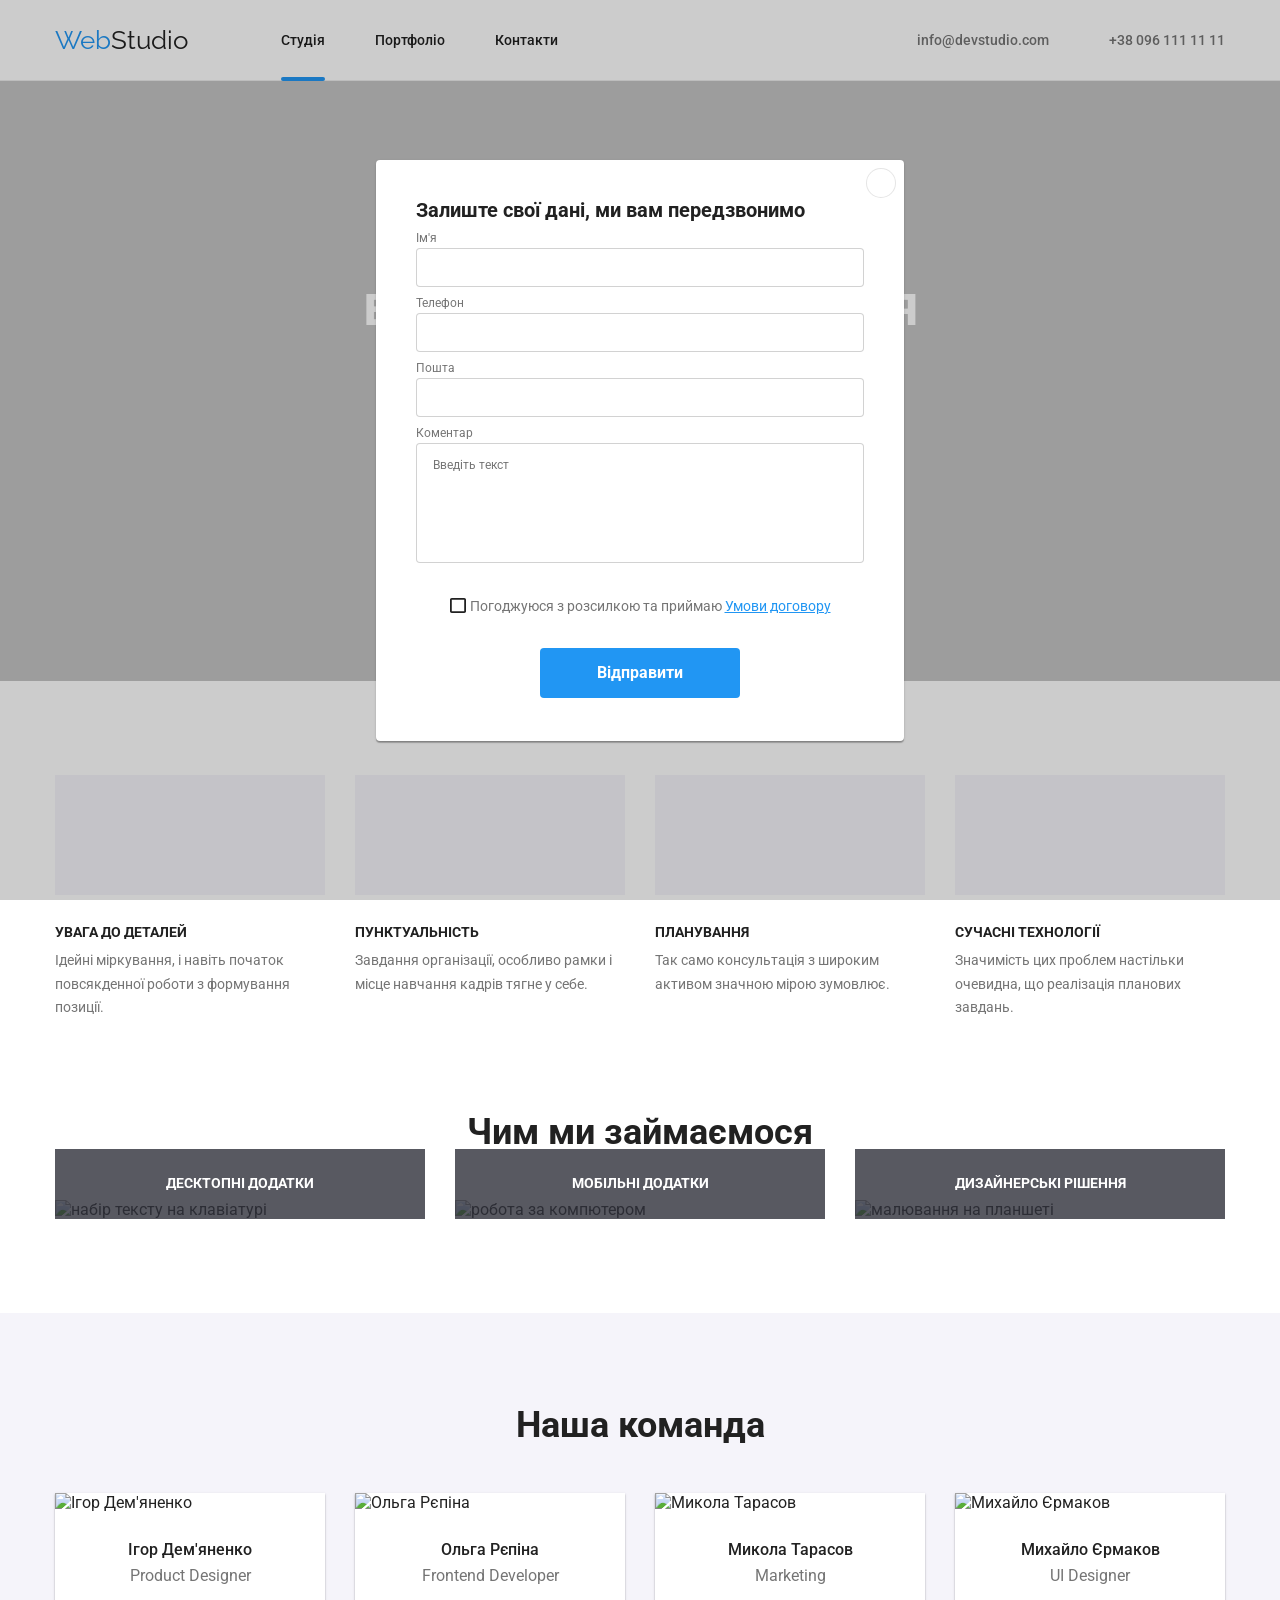
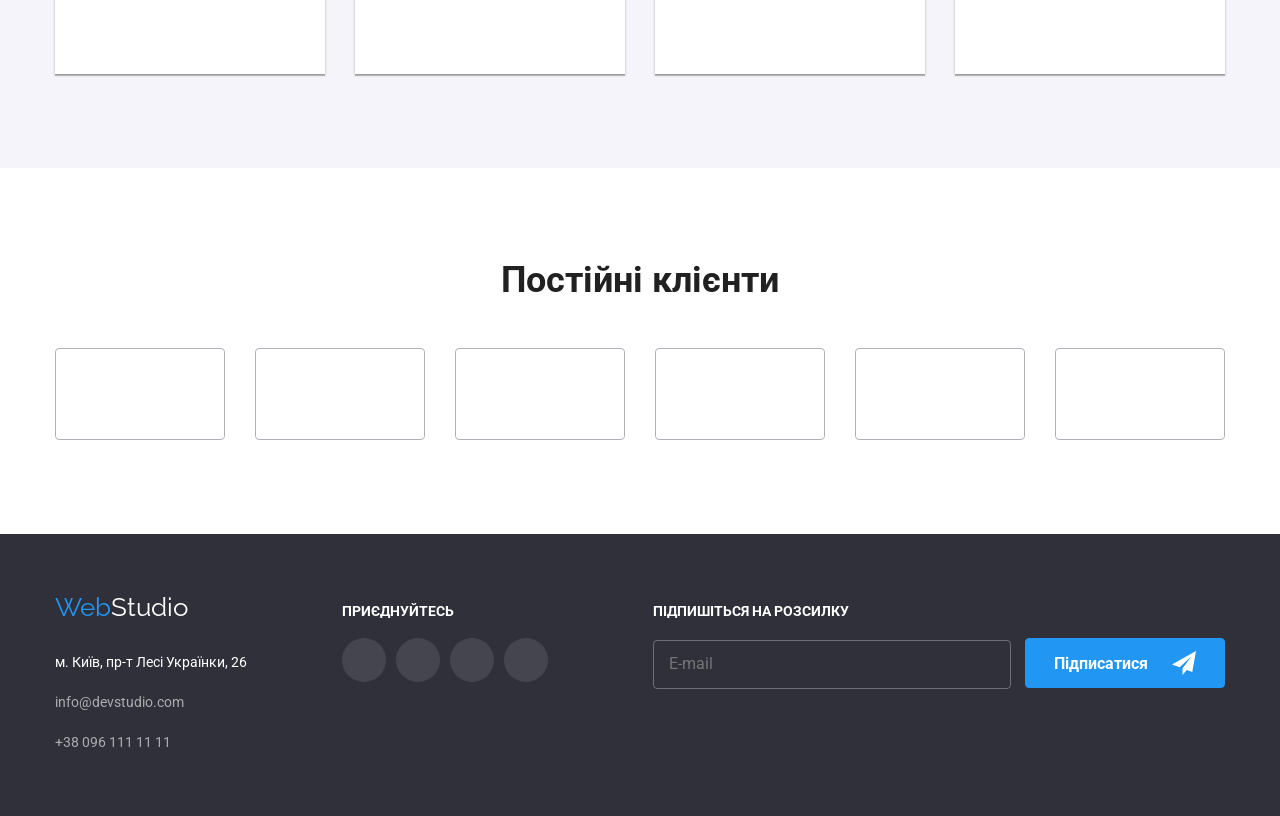
==== index.html @ 3a476ae7 "hw6 done" ====
<!doctype html>
<html lang="uk">
  <head>
    <meta charset="UTF-8" />
    <meta name="viewport" content="width=device-width, initial-scale=1.0" />
    <link rel="preconnect" href="https://fonts.googleapis.com" />
    <link rel="preconnect" href="https://fonts.gstatic.com" crossorigin />
    <link rel="preconnect" href="https://fonts.googleapis.com" />
    <link rel="preconnect" href="https://fonts.gstatic.com" crossorigin />
    <link rel="preconnect" href="https://fonts.googleapis.com" />
    <link rel="preconnect" href="https://fonts.gstatic.com" crossorigin />
    <link
      href="https://fonts.googleapis.com/css2?family=Raleway:wght@700&family=Roboto:wght@100..900&display=swap"
      rel="stylesheet"
    />
    <link rel="stylesheet" href="https://necolas.github.io/normalize.css/8.0.1/normalize.css" />
    <link rel="stylesheet" href="./css/styles.css" />
    <title>HW-5</title>
  </head>
  <body>
    <header class="header">
      <div class="container">
        <nav class="navigation">
          <a class="logo link" href="index.html"
            ><span class="logo-first-part">Web</span><span class="logo-second-part">Studio</span></a
          >
          <ul class="nav-list list">
            <li class="nav-item">
              <a class="nav-link main_paige_link" href="./index.html">Студія</a>
            </li>
            <li class="nav-item"><a class="nav-link" href="./portfolio.html">Портфоліо</a></li>
            <li class="nav-item"><a class="nav-link" href="">Контакти</a></li>
          </ul>
        </nav>

        <ul class="header-contacts list">
          <li class="header-contacts-item">
            <a
              class="header-contacts-link mail link"
              target="blanck"
              href="mailto:nfo@devstudio.com"
            >
              <svg class="header-icon">
                <use href="./images/main/sprite.xml#envelope"></use>
              </svg>
              info@devstudio.com
            </a>
          </li>
          <li class="header-contacts-item">
            <a class="header-contacts-link link" href="tel:380961111111">
              <svg class="header-icon smartphone">
                <use href="./images/main/sprite.xml#smartphone"></use>
              </svg>
              +38 096 111 11 11</a
            >
          </li>
        </ul>
      </div>
    </header>

    <main>
      <section class="section hero">
        <h1 class="hero_title">Ефективні рішення для вашого бізнесу</h1>
        <button class="hero_button" data-modal-open type="button">Замовити послугу</button>
        <div class="backdrop" data-modal>
          <div class="modal">
            <button class="modal_btn_close" data-modal-close type="button">
              <svg class="btn_close_icon">
                <use href="./images/form/btn_form_close.svg"></use>
              </svg>
            </button>
            <form class="hero_form">
              <b class="hero_form_text">Залиште свої дані, ми вам передзвонимо</b>
              <label>
                <span class="input_text"> Ім'я </span>
                <input type="text" class="form_input" />
                <svg class="input_icon">
                  <use href="./images/form/person-form.svg"></use></svg
              ></label>
              <label
                ><span class="input_text"> Телефон </span>
                <input name="user-phone" type="tel" class="form_input" />
                <svg class="input_icon">
                  <use href="./images/form/phone-form.svg"></use></svg
              ></label>
              <label
                ><span class="input_text"> Пошта </span
                ><input placeholder="" name="user-email" type="email" class="form_input" />
                <svg class="input_icon">
                  <use href="./images/form/email-form.svg"></use></svg
              ></label>
              <label>
                <span class="input_text"> Коментар </span>
                <textarea
                  placeholder="Введіть текст"
                  class="user_comment"
                  name="user-comment"
                ></textarea>
              </label>
              <label class="label_user_policy">
                <input
                  required
                  class="user_policy visually-hidden"
                  type="checkbox"
                  name="user_policy"
                />
                <span class="user_policy_check_box"></span>
                <span class="input_text policy">
                  Погоджуюся з розсилкою та приймаю
                  <a class="user_policy_link" href="#">Умови договору</a>
                </span>
              </label>
              <button disabled type="submit" class="form_submit_btn">Відправити</button>
            </form>
          </div>
        </div>
      </section>

      <section class="features">
        <div class="container">
          <h2 class="features section_title visually-hidden">Особливості</h2>
          <ul class="list features_list">
            <li class="features_list_item">
              <div class="image-box">
                <svg class="item-image">
                  <use class="image" href="./images/main/sprite.xml#feature-1"></use>
                </svg>
              </div>
              <h3 class="features_title">УВАГА ДО ДЕТАЛЕЙ</h3>
              <p class="features_text">
                Ідейні міркування, і навіть початок повсякденної роботи з формування позиції.
              </p>
            </li>
            <li class="features_list_item">
              <div class="image-box">
                <svg class="item-image">
                  <use href="./images/main/sprite.xml#feature-2"></use>
                </svg>
              </div>

              <h3 class="features_title">ПУНКТУАЛЬНІСТЬ</h3>
              <p class="features_text">
                Завдання організації, особливо рамки і місце навчання кадрів тягне у себе.
              </p>
            </li>
            <li class="features_list_item">
              <div class="image-box">
                <svg class="item-image">
                  <use href="./images/main/sprite.xml#feature-3"></use>
                </svg>
              </div>
              <h3 class="features_title">ПЛАНУВАННЯ</h3>
              <p class="features_text">
                Так само консультація з широким активом значною мірою зумовлює.
              </p>
            </li>
            <li class="features_list_item">
              <div class="image-box">
                <svg class="item-image">
                  <use class="image" href="./images/main/sprite.xml#feature-4"></use>
                </svg>
              </div>
              <h3 class="features_title">СУЧАСНІ ТЕХНОЛОГІЇ</h3>
              <p class="features_text">
                Значимість цих проблем настільки очевидна, що реалізація планових завдань.
              </p>
            </li>
          </ul>

          <h2 class="section_title">Чим ми займаємося</h2>
          <ul class="list section_list">
            <li class="our_job-item">
              <img
                src="./images/main/1.jpg"
                width="370"
                height="100%"
                alt="набір тексту на клавіатурі"
              />
              <div class="job_thumb">
                <p class="job_thumb_text">Десктопні додатки</p>
              </div>
            </li>
            <li class="our_job-item">
              <img src="./images/main/2.jpg" width="370" height="100%" alt="робота за компютером" />
              <div class="job_thumb">
                <p class="job_thumb_text">Мобільні додатки</p>
              </div>
            </li>

            <li class="our_job-item">
              <img
                src="./images/main/3.jpg"
                width="370"
                q
                height="100%"
                alt="малювання на планшеті"
              />
              <div class="job_thumb">
                <p class="job_thumb_text">Дизайнерські рішення</p>
              </div>
            </li>
          </ul>
        </div>
      </section>

      <section class="secion our_team">
        <div class="container">
          <h2 class="section_title">Наша команда</h2>
          <ul class="list our_team-list">
            <li class="our_tem_item">
              <img width="270" src="./images/main/our-team/1.jpg" alt="Ігор Дем'яненко" />
              <div class="our-team_description">
                <h3 class="our_team_title">Ігор Дем'яненко</h3>
                <p class="our_tem_text">Product Designer</p>
                <ul class="our-team-link-list">
                  <li class="team-links-item">
                    <a href="" class="team-link">
                      <div class="link-img-box">
                        <svg class="link-img">
                          <use href="./images/main/sprite.xml#instagram"></use>
                        </svg>
                      </div>
                    </a>
                  </li>
                  <li class="team-links-item">
                    <a href="" class="team-link">
                      <div class="link-img-box">
                        <svg class="link-img">
                          <use href="./images/main/sprite.xml#twitter"></use>
                        </svg>
                      </div>
                    </a>
                  </li>
                  <li class="team-links-item">
                    <a href="" class="team-link">
                      <div class="link-img-box">
                        <svg class="link-img">
                          <use href="./images/main/sprite.xml#facebook"></use>
                        </svg>
                      </div>
                    </a>
                  </li>
                  <li class="team-links-item">
                    <a href="" class="team-link">
                      <div class="link-img-box">
                        <svg class="link-img">
                          <use href="./images/main/sprite.xml#linkedin"></use>
                        </svg>
                      </div>
                    </a>
                  </li>
                </ul>
              </div>
            </li>
            <li class="our_tem_item">
              <img width="270" src="./images/main/our-team/2.jpg" alt="Ольга Рєпіна" />
              <div class="our-team_description">
                <h3 class="our_team_title">Ольга Рєпіна</h3>
                <p class="our_tem_text">Frontend Developer</p>
                <ul class="our-team-link-list">
                  <li class="team-links-item">
                    <a href="" class="team-link">
                      <div class="link-img-box">
                        <svg class="link-img">
                          <use href="./images/main/sprite.xml#instagram"></use>
                        </svg>
                      </div>
                    </a>
                  </li>
                  <li class="team-links-item">
                    <a href="" class="team-link">
                      <div class="link-img-box">
                        <svg class="link-img">
                          <use href="./images/main/sprite.xml#twitter"></use>
                        </svg>
                      </div>
                    </a>
                  </li>
                  <li class="team-links-item">
                    <a href="" class="team-link">
                      <div class="link-img-box">
                        <svg class="link-img">
                          <use href="./images/main/sprite.xml#facebook"></use>
                        </svg>
                      </div>
                    </a>
                  </li>
                  <li class="team-links-item">
                    <a href="" class="team-link">
                      <div class="link-img-box">
                        <svg class="link-img">
                          <use href="./images/main/sprite.xml#linkedin"></use>
                        </svg>
                      </div>
                    </a>
                  </li>
                </ul>
              </div>
            </li>
            <li class="our_tem_item">
              <img width="270" src="./images/main/our-team/3.jpg" alt="Микола Тарасов" />
              <div class="our-team_description">
                <h3 class="our_team_title">Микола Тарасов</h3>
                <p class="our_tem_text">Marketing</p>
                <ul class="our-team-link-list">
                  <li class="team-links-item">
                    <a href="" class="team-link">
                      <div class="link-img-box">
                        <svg class="link-img">
                          <use href="./images/main/sprite.xml#instagram"></use>
                        </svg>
                      </div>
                    </a>
                  </li>
                  <li class="team-links-item">
                    <a href="" class="team-link">
                      <div class="link-img-box">
                        <svg class="link-img">
                          <use href="./images/main/sprite.xml#twitter"></use>
                        </svg>
                      </div>
                    </a>
                  </li>
                  <li class="team-links-item">
                    <a href="" class="team-link">
                      <div class="link-img-box">
                        <svg class="link-img">
                          <use href="./images/main/sprite.xml#facebook"></use>
                        </svg>
                      </div>
                    </a>
                  </li>
                  <li class="team-links-item">
                    <a href="" class="team-link">
                      <div class="link-img-box">
                        <svg class="link-img">
                          <use href="./images/main/sprite.xml#linkedin"></use>
                        </svg>
                      </div>
                    </a>
                  </li>
                </ul>
              </div>
            </li>
            <li class="our_tem_item">
              <img width="270" src="./images/main/our-team/4.jpg" alt="Михайло Єрмаков" />
              <div class="our-team_description">
                <h3 class="our_team_title">Михайло Єрмаков</h3>
                <p class="our_tem_text">UI Designer</p>
                <ul class="our-team-link-list">
                  <li class="team-links-item">
                    <a href="" class="team-link">
                      <div class="link-img-box">
                        <svg class="link-img">
                          <use href="./images/main/sprite.xml#instagram"></use>
                        </svg>
                      </div>
                    </a>
                  </li>
                  <li class="team-links-item">
                    <a href="" class="team-link">
                      <div class="link-img-box">
                        <svg class="link-img">
                          <use href="./images/main/sprite.xml#twitter"></use>
                        </svg>
                      </div>
                    </a>
                  </li>
                  <li class="team-links-item">
                    <a href="" class="team-link">
                      <div class="link-img-box">
                        <svg class="link-img">
                          <use href="./images/main/sprite.xml#facebook"></use>
                        </svg>
                      </div>
                    </a>
                  </li>
                  <li class="team-links-item">
                    <a href="" class="team-link">
                      <div class="link-img-box">
                        <svg class="link-img">
                          <use href="./images/main/sprite.xml#linkedin"></use>
                        </svg>
                      </div>
                    </a>
                  </li>
                </ul>
              </div>
            </li>
          </ul>
        </div>
      </section>

      <section class="our_clients">
        <div class="container">
          <h2 class="section_title">Постійні клієнти</h2>
          <ul class="client_list">
            <li class="client_list_item">
              <a class="client_list_link" href="">
                <svg class="client_img">
                  <use href="./images/main/sprite.xml#client-1"></use>
                </svg>
              </a>
            </li>
            <li class="client_list_item">
              <a class="client_list_link" href="">
                <svg class="client_img">
                  <use href="./images/main/sprite.xml#client-2"></use>
                </svg>
              </a>
            </li>
            <li class="client_list_item">
              <a class="client_list_link" href="">
                <svg class="client_img">
                  <use href="./images/main/sprite.xml#client-3"></use>
                </svg>
              </a>
            </li>
            <li class="client_list_item">
              <a class="client_list_link" href="">
                <svg class="client_img">
                  <use href="./images/main/sprite.xml#client-4"></use>
                </svg>
              </a>
            </li>
            <li class="client_list_item">
              <a class="client_list_link" href="">
                <svg class="client_img">
                  <use href="./images/main/sprite.xml#client-5"></use>
                </svg>
              </a>
            </li>
            <li class="client_list_item">
              <a class="client_list_link" href="">
                <svg class="client_img">
                  <use href="./images/main/sprite.xml#client-6"></use>
                </svg>
              </a>
            </li>
          </ul>
        </div>
      </section>
    </main>

    <footer class="section footer">
      <div class="container">
        <div class="footer_first_part">
          <a class="logo link" href="index.html"
            ><span class="logo-first-part">Web</span
            ><span class="logo-second-part logo_footer_second">Studio</span></a
          >
          <address class="address">
            <ul class="list footer_list">
              <li class="footer_list_item location">
                <a class="link footer_list_link location" href=""
                  >м. Київ, пр-т Лесі Українки, 26</a
                >
              </li>
              <li class="footer_list_item">
                <a class="link footer_list_link" target="blanck" href="mailto:info@devstudio.com"
                  >info@devstudio.com</a
                >
              </li>
              <li class="footer_list_item">
                <a class="link footer_list_link" href="tel:+380961111111">+38 096 111 11 11</a>
              </li>
            </ul>
          </address>
        </div>

        <div class="footer_second_part">
          <p class="footer_text">приєднуйтесь</p>
          <ul class="social_links_list">
            <li class="social_list_item">
              <a href="" class="social_link">
                <svg class="social_link_img">
                  <use href="./images/main/sprite.xml#instagram"></use>
                </svg>
              </a>
            </li>
            <li class="social_list_item">
              <a href="" class="social_link">
                <svg class="social_link_img">
                  <use href="./images/main/sprite.xml#twitter"></use>
                </svg>
              </a>
            </li>
            <li class="social_list_item">
              <a href="" class="social_link">
                <svg class="social_link_img">
                  <use href="./images/main/sprite.xml#facebook"></use>
                </svg>
              </a>
            </li>
            <li class="social_list_item">
              <a href="" class="social_link">
                <svg class="social_link_img">
                  <use href="./images/main/sprite.xml#linkedin"></use>
                </svg>
              </a>
            </li>
          </ul>
        </div>

        <form class="footer_form">
          <b class="form_text">Підпишіться на розсилку</b>
          <span>
            <label class="email_label">
              <input placeholder="E-mail" class="email_input" type="email" name="email" />
            </label>
            <button type="submit" class="submit_btn">Підписатися</button>
          </span>
        </form>
      </div>
    </footer>
    <script src="./js/modal.js"></script>
  </body>
</html>
---- css/styles.css ----
/* basic styles */
*,
*::before,
*::after {
  box-sizing: border-box;
}
.is-hidden{
  opacity: 0;
  pointer-events: none;

}

.visually-hidden {
  position: absolute;
  width: 1px;
  height: 1px;
  margin: -1px;
  border: 0;
  padding: 0;
  white-space: nowrap;
  clip-path: inset(100%);
  clip: rect(0 0 0 0);
  overflow: hidden;
}

ul,
ul,
li {
  padding: 0;
}

ul {
  list-style: none;
}

body,
h1,
h2,
h3,
h4,
h5,
h6,
p,
ol,
ul,
li {
  margin: 0;
}

body {
  min-height: 100vh;
  scroll-behavior: smooth;
}

img {
  max-width: 100%;
  display: block;
}
:root{
  --accent-color: #2196F3;
  --prime-color: #212121;
  --secondary-color:#757575;
  --cubic: cubic-bezier(0.4, 0, 0.2, 1)
}
body{
  font-family: Roboto, sans-serif;
  color: var(--prime-color);
}
.list{
  list-style: none;
}
.link{
  text-decoration: none;
}
.container {
  width: 1200px;
  margin: 0 auto;
  padding: 0 15px;
}
section{
  padding: 94px 0;
}
/* =========== header ============= */
.header{
  max-width: 1600px;
  margin-right: auto;
  margin-left: auto;
  border-bottom: 1px solid #ECECEC;
}
.header .container{ 
 display: flex;
}

.section_title{
  font-weight: 700  ;
  font-size: 36px;
  line-height: 1;
}

.navigation{
  display: flex;
  align-items: center;
  margin-right: auto;
}


.logo{
  font-family: Raleway, sans-serif;
  font-size: 26px;
  line-height: 1;
  .logo-first-part{
    color: var(--accent-color);
  }
  .logo-second-part{
    color:var(--prime-color)
  }
  .logo_footer_second{
    color: #fff;
  }
}

.nav-list{
  display: flex;
  margin-left: 93px;
  margin-right: auto;
  font-family: Roboto, sans-serif;
  font-size: 14px;
  font-weight: 500;
  line-height: 1;
}

.nav-item{
  position: relative;
}

.nav-link{
  display: block;
  text-decoration: none;
  padding-top: 32px;
  padding-bottom: 32px;
  color: var(--prime-color);
  transition: color 250ms linear;
}

.nav-link:hover ,
.nav-link:focus {
  color:var(--accent-color);
  
}

.main_paige_link::after{
  content: "";
  display: block;
  width: 100%;
  position: absolute;
  bottom: -2px;
  height: 4px;
  border-radius: 2px;
  background-color: var(--accent-color)
}

.portfolio_page_link::after{
    content: "";
      display: block;
      width: 100%;
      position: absolute;
      bottom: -2px;
      height: 4px;
      border-radius: 2px;
      background-color: var(--accent-color)
}

.nav-item:not(:last-child){
  margin-right: 50px;
}

.header-contacts-link {
  display: flex;
  align-items: center;
}

.header-icon{
  display: block;
  margin-right: 10px;
  width: 16px;
  height: 12px;
  transition: fill 250ms var(--cubic);
}
.smartphone{
  width: 10px;
  height: 16px;
}

.header-contacts{
  display: flex;
  align-items: center;
}
.header-contacts-item:not(:last-child){
  margin-right: 40px
}
.header-contacts-link{
  font-weight: 500;
  font-size: 14px;
  line-height: 1;
  padding: 32px 0;
  color: var(--secondary-color);
  transition: color 250ms var(--cubic);
  
}
.header-contacts-link:hover,
.header-contacts-link:focus {
  color: var(--accent-color);
}

.header-contacts-link:hover .header-icon,
.header-contacts-link:focus .header-icon{
  fill: var(--accent-color);
}


/*============== hero styles ============== */
.hero{
  display: block;
  margin: 0 auto;
  max-width: 1600px;
  background-color: #C4C4C4;
  background-image:  linear-gradient(rgba(47, 48, 58, 0.4)),url(../images/main/hero.png);
  background-position: center;
  background-repeat: no-repeat;
  text-align: center;
  padding: 200px 330px;
}
.hero_title{
  font-weight: 900;
  font-size: 44px;
  line-height: 1.36;
  text-transform: uppercase;
  color:  #FFFFFF;
  margin-bottom: 30px;
}
.hero_button{
  cursor: pointer;
  font-weight: 700;
  font-size: 16px ;
  line-height: 1.87;
  color:  #FFFFFF;
  background-color: var(--accent-color);
  padding: 10px 24px;
  border: none;
  border-radius: 10px;
  transition: box-shadow 250ms var(--cubic), background-color 250ms var(--cubic);
}
.hero_button:hover,
 .hero_button:focus{
  background-color: #188ce8;
  box-shadow: 0px 4px 4px 0px rgba(0, 0, 0, 0.15); 
}
.backdrop{
  display: flex;
  justify-content: center;
  align-items: center;
  position: absolute;
  top: 0;
  left: 0;
  height: 100vh;
  width: 100vw;
  background-color:rgba(0, 0, 0,0.2);
  transition: opacity 250ms var(--cubic);
}
.modal{
  position: fixed;  
  width: 528px;
  height: 581px;
  border-radius: 4px;
  background-color: #fff;
  z-index: 1;
  box-shadow: 0px 2px 1px 0px rgba(0, 0, 0, 0.2), 0px 1px 1px 0px rgba(0, 0, 0, 0.14), 0px 1px 3px 0px rgba(0, 0, 0, 0.12);

}

.modal_btn_close {
  position: absolute;
  right: 8px;
  top: 8px;
  width: 30px;
  height: 30px;
  border: 1px solid rgba(0, 0, 0, 0.1);
  background-color: inherit;
  border-radius: 50%;
  cursor: pointer;
}
.modal_btn_close:hover .btn_close_icon, .modal_btn_close:focus .btn_close_icon{
  fill: var(--accent-color);
}
.btn_close_icon{
  width: 18px;
  height: 18px;
  display: flex;
  justify-content: center;
  align-items: center;
  transition: fill  250ms var(--cubic);
}

.hero_form{
  display: flex;
  flex-direction: column;
  align-items: start  ;
  padding: 40px;
}
.hero_form label{
  width: 100%;
}
input:focus-within .input_icon {
  fill: red;
 
}

.hero_form_text{
  font-family: Roboto;
  font-weight: 700;
  font-size: 20px;
  line-height: 1;
  letter-spacing: 3%;
  margin-bottom: 12px;
}
.form_input{
  width: 100%;
  padding: 11px 42px;
  border: 1px solid rgba(33, 33, 33, 0.2);
  border-radius: 4px;
  transition: border 250ms var(--cubic);
}
.form_input:focus{  
  outline: none;
  border: 1px solid var(--accent-color)
}
.form_input:focus + .input_icon{
  fill: var(--accent-color);
}

.hero_form label{
  position: relative;
  text-align: start;
  font-family: Roboto;
  font-weight: 400;
  font-size: 12px;
  line-height: 1;
  letter-spacing: 1%;
  color: rgba(117, 117, 117, 1);
  margin-bottom: 10px;
}
.input_text{
  display: block;
  font-family: Roboto;
  font-weight: 400;
  font-size: 12px;
  line-height: 1;
  letter-spacing: 1%;
  margin-bottom: 4px;
}

label.label_user_policy{
  display: flex;
  justify-content: center;
  align-items:center;
  margin-bottom: 0;
}

.input_text.policy{
  text-align: center;
  margin-bottom: 0;
  font-family: Roboto;
  font-weight: 400;
  font-size: 14px;
  line-height: 1.71;
  letter-spacing: 3%;
}
.user_comment{
  width: 100%;
  min-height: 120px;
  resize: none;
  padding: 12px 16px;
  margin-bottom: 20px;
  border: 1px solid rgba(33, 33, 33, 0.2);
  border-radius: 4px;
  transition: border 250ms var(--cubic);
}

.user_comment::placeholder{
  font-family: Roboto;
  font-weight: 400;
  font-size: 12px;
  line-height: 1%;
  letter-spacing: 1%;
  padding-top: 9px;
}
.user_comment:focus{
  outline: none;
  border:1px  solid var(--accent-color);
}
.user_policy{
  position:fixed;
  top:0;
  left: -100px;
  font-family: Roboto;
  font-weight: 400;
  font-size: 14px;
  line-height: 1.71;
  letter-spacing: 3%;
}

.user_policy_link{
  color: var(--accent-color);
}
.user_policy_check_box{
  width: 16px;
  height: 16px;
  margin-right: 4px;
  border: none;
  background-size: contain;
  background-repeat: no-repeat;
  background-image: url(../images/form/checkbox-form-inactive.svg);
  transition: background-image 250ms linear ;
}

.user_policy:checked + .user_policy_check_box{
  background-image: url(../images/form/checkbox-form-active.svg);
}



.form_submit_btn{
  width: 200px;
  height: 50px;
  margin: 30px auto 0;
  background-color: var(--accent-color);
  border: none;
  border-radius: 4px;
  font-family: Roboto;
  font-weight: 700;
  font-size: 16px;
  line-height: 1.87;
  letter-spacing: 6%;
  cursor: pointer;
  color:rgb(255, 255, 255) 
}

.input_icon{
  position: absolute;
  left: 12px;
  bottom: 0;
  transform: translatey(-50%);
  display: block;
  width: 18px;
  height: 18px;
  fill:rgb(33, 33, 33);

}


/* ============= section features ============= */
.features_list{
  display: flex;
  padding-bottom: 94px;
}
.image-box{
  display: flex;
  align-items: center;
  justify-content: center;
  width: 270px;
  height: 120px;
  background-color: #F5F4FA;
  background-position: center;
  background-repeat: no-repeat;
  margin-bottom: 30px;
}
.item-image{
  width: 70px;
  height: 70px;
}



.features_list_item:not(:last-child){
  margin-right: 30px;
}

.features_title{
  font-weight: 700;
  font-size: 14px;
  line-height: 1;
  text-transform: uppercase;
  margin-bottom: 10px;
}
.features_text{
  font-size: 14px;
  line-height: 1.71;
  color: var(--secondary-color);
}
.section_title{
  margin-bottom: 50px;
  text-align:center;
}

.our_job {
  padding-bottom: 94px;
}
.section_list {
  display: flex;
}
.our_job-item{
  position: relative;
}
.our_job-item:not(:last-child){
margin-right: 30px;
}
.job_thumb{
position: absolute;
width: 100%;
bottom: 0;
height: 70px;
padding: 27px 10px;
background-color: rgba(47, 48, 58, 0.8);
}
.job_thumb_text{
  text-align: center;
  font-family: Roboto;
  font-weight: 700;
  font-size: 14px;
  line-height: 100%;
  letter-spacing: 3%;
  text-transform: uppercase;
  color: rgb(255, 255, 255);
}
/* ================== our team ================== */
.our_team{
  background-color: #F5F4FA;
  padding-top:94px;
  padding-bottom: 94px;
}
.our_team-list{
  display: flex;
}
.our_tem_item{
  width: 270px;
  background-color: #fff;
  box-shadow: 0px 2px 1px 0px rgba(0, 0, 0, 0.2),
     0px 1px 1px 0px rgba(0, 0, 0, 0.14),
     0px 1px 3px 0px rgba(0, 0, 0, 0.12);
}

.our_tem_item:not(:last-child){
  margin-right: 30px;
}
.our-team_description{
  padding: 30px 0;
  text-align: center;
}
.our_team_title{
  margin-bottom: 10px;
  font-weight: 500;
  font-size: 16px;  
  line-height: 1;
}
.our_tem_text{
  font-size: 16px;
  line-height: 1;
  color: var(--secondary-color);
  margin-bottom: 16px;
}
.our-team-link-list{
  display: flex;
  justify-content: space-between;
  padding-left: 32px;
  padding-right: 32px;
  
}
.link-img-box{
  display: flex;
  justify-content: center;
  align-items: center;
  width: 44px;
  height: 44px;
}

.team-link:hover .link-img,
.team-link:focus .link-img
{
  fill: var(--accent-color);
}

.link-img{
  width: 20px;
  height: 20px;
  fill: #AFB1B8;
  transition: fill 250ms var(--cubic);
}
/* ======================= our-clients ================== */
.client_list{
  display: flex;
  justify-content: space-between;
  
}
.client_list_link{
  display: flex;
  align-items: center;
  justify-content: center;
  width: 170px;
  height: 92px;
  border: 1px solid#AFB1B8;
  border-radius:4px;
  transition: border  250ms var(--cubic);
} 
.client_list_link:hover ,
.client_list_link:focus{
  border: 1px solid var(--accent-color);
}
.client_list_link:hover .client_img,
.client_list_link:focus .client_img{
  fill: var(--accent-color);
}


.client_img{
  width: 106px;
  height: 60px;
  fill:#AFB1B8;
  transition: fill  250ms var(--cubic);
}

/* ======================= footer ======================= */
.footer {
  background-color:#2F303A;
  padding-top: 60px;
  padding-bottom: 60px;
}

.footer .container{
  display: flex;
  justify-content:space-between;
  align-items: baseline;
}

.footer_first_part{
  /* margin-right: 70px; */
}
.footer_second_part{
  /* margin-right: 93px; */
}

.footer_list_link{
  font-style: normal;
  text-transform: none;
  font-size: 14px;
  line-height: 2;
  color:hsl(0, 0%, 100%,0.6);
  transition: color 250ms var(--cubic);
}
.footer_list_item:not(:last-child){
  margin-bottom: 12px;
}
.footer_list_link:hover, 
.footer_list_link:focus{
  color:var(--accent-color)
}

.footer .logo{
  display: block;
  margin-bottom: 28px;
}
.location {
  color: #fff;
}
.footer_text{
  margin-bottom: 20px;
  align-content:  baseline;
  font-family: Roboto;
    font-weight: 700;
    font-size: 14px;
    line-height: 100%;
    letter-spacing: 3%;
    text-transform: uppercase;
    color: #FFFFFF;
}
.social_link{
  display: flex;
  justify-content: center;
  align-items: center;
  background-color: rgba(255, 255, 255, 0.1);
  border-radius: 50px;
  width: 44px;
  height: 44px;
  transition: background-color 250ms var(--cubic );
}
.social_link:hover, 
.social_link:focus{
  background-color: var(--accent-color);;
}
.social_list_item{
  margin-right: 10px;
}
.social_links_list{
  display: flex;
}

.social_link_img{
  fill:  #FFFFFF;;
  width: 20px;
  height: 20px;
}
.footer_form {
display: flex;
flex-direction: column;
  min-width: 570px;
}

.form_text {
  display: inline-block;
  /* width: 100%; */
  font-family: Roboto;
  font-weight: 700;
  font-size: 14px;
  line-height: 1;
  letter-spacing: 3%;
  text-transform: uppercase;
  margin-bottom: 20px;
  color: rgb(255, 255, 255);
}
.email_label{
  display: inline-block;
  background-color: inherit;
  margin-right: 10px;
}
.email_input{
  display: inline-block;
  width: 358px;
  background-color: inherit;
  border:  1px solid rgba(255, 255, 255, 0.3);
  border-radius: 4px;
  padding: 16px 15px;
  color: #ECECEC;

}
.email_input::placeholder{
  font-family: Roboto;
    font-weight: 400;
    font-size: 16px;
    line-height: 1.25;
    letter-spacing: 3%;
    vertical-align: middle;

}
.submit_btn {
  /* display: inline-block; */
  position: relative;
  width: 200px;
  height: 50px;
  cursor: pointer;
  padding: 10px 28px;
  text-align: left;
  font-family: Roboto;
  font-weight: 700;
  font-size: 16px;
  line-height: 1.87;
  letter-spacing: 6%;
  border:1px solid var(--accent-color);
  border-radius: 4px;
  background-color: var(--accent-color);
  color: rgb(255, 255, 255);
}
.submit_btn::after{
  position: absolute;
  top:50%;
  transform: translateY(-50%);
  right: 28px;
  content: "";
  display: block;
  width: 24px;
  height: 24px;
  background-image: url(../images/form/icon_send.svg);
}

/* ======================================portfolio====================================== */
.portfolio_buttons_list{
  display: flex;
  justify-content:  center;
  margin-bottom: 50px;
}
.card_img{
  display: block;
}
.portfolio_buttons_item:not(:last-child){
  margin-right: 8px;
}
.portfolio_buttons_item button{
  color: inherit;
  font-family: Roboto;
  font-weight: 500;
  font-size: 16px;
  line-height: 1.62;
  padding: 6px 22px;
  border-radius: 4px;
  border: inherit;
  cursor: pointer;
  background-color:#F5F4FA;
  transition: color 250ms var(--cubic), background-color 250ms var(--cubic);
}
.portfolio_buttons_item button:hover,
.portfolio_buttons_item button:focus{
  color:#fff;
  background-color: var(--accent-color);
}
.cards_list{
  display: flex;
  flex-wrap: wrap;
  margin: -15px;
}
.cards_list_link{
  display: block;
  transition: box-shadow 250ms var(--cubic);

}
.cards_list_link:hover, 
.cards_list_link:focus{
    box-shadow: 1px 4px 6px 0px rgba(0, 0, 0, 0.16),
    0px 4px 4px 0px rgba(0, 0, 0, 0.06),
    0px 1px 1px 0px rgba(0, 0, 0, 0.12);

}
.cards_list_link:hover .overlay_text, 
.cards_list_link:focus .overlay_text{
  transform: translateY(-100%);
}
.portfolio_list_item{
  /* width: 370px; */
}
.portfolio_list_item{
  margin: 15px;
}


.portfolio_list{
  background-color: #fff;
}
.item_description{
padding: 24px 20px;
border-right: 1px solid #EEEEEE;
border-bottom: 1px solid #EEEEEE;
border-left: 1px solid #EEEEEE;
}

.list_title{
  font-weight: 700;
  font-size: 18px;
  line-height: 2;
  color:var(--prime-color)
}
.list_text{
  font-size: 16px;
  line-height: 1.87;
  color: var(--secondary-color);
}
.overlay {
  position: relative;
  overflow: hidden;
}

.overlay_text {
  font-family: Roboto;
  font-weight: 400;
  font-size: 18px;
  line-height: 1.55;
  letter-spacing: 3%;
  position: absolute;
  bottom:-100%;
  height: 100%;
  padding: 63px 24px;
  background-color: rgba(33, 150, 243, 0.9);
  color: #fff;
  transition: transform 250ms var(--cubic);
}
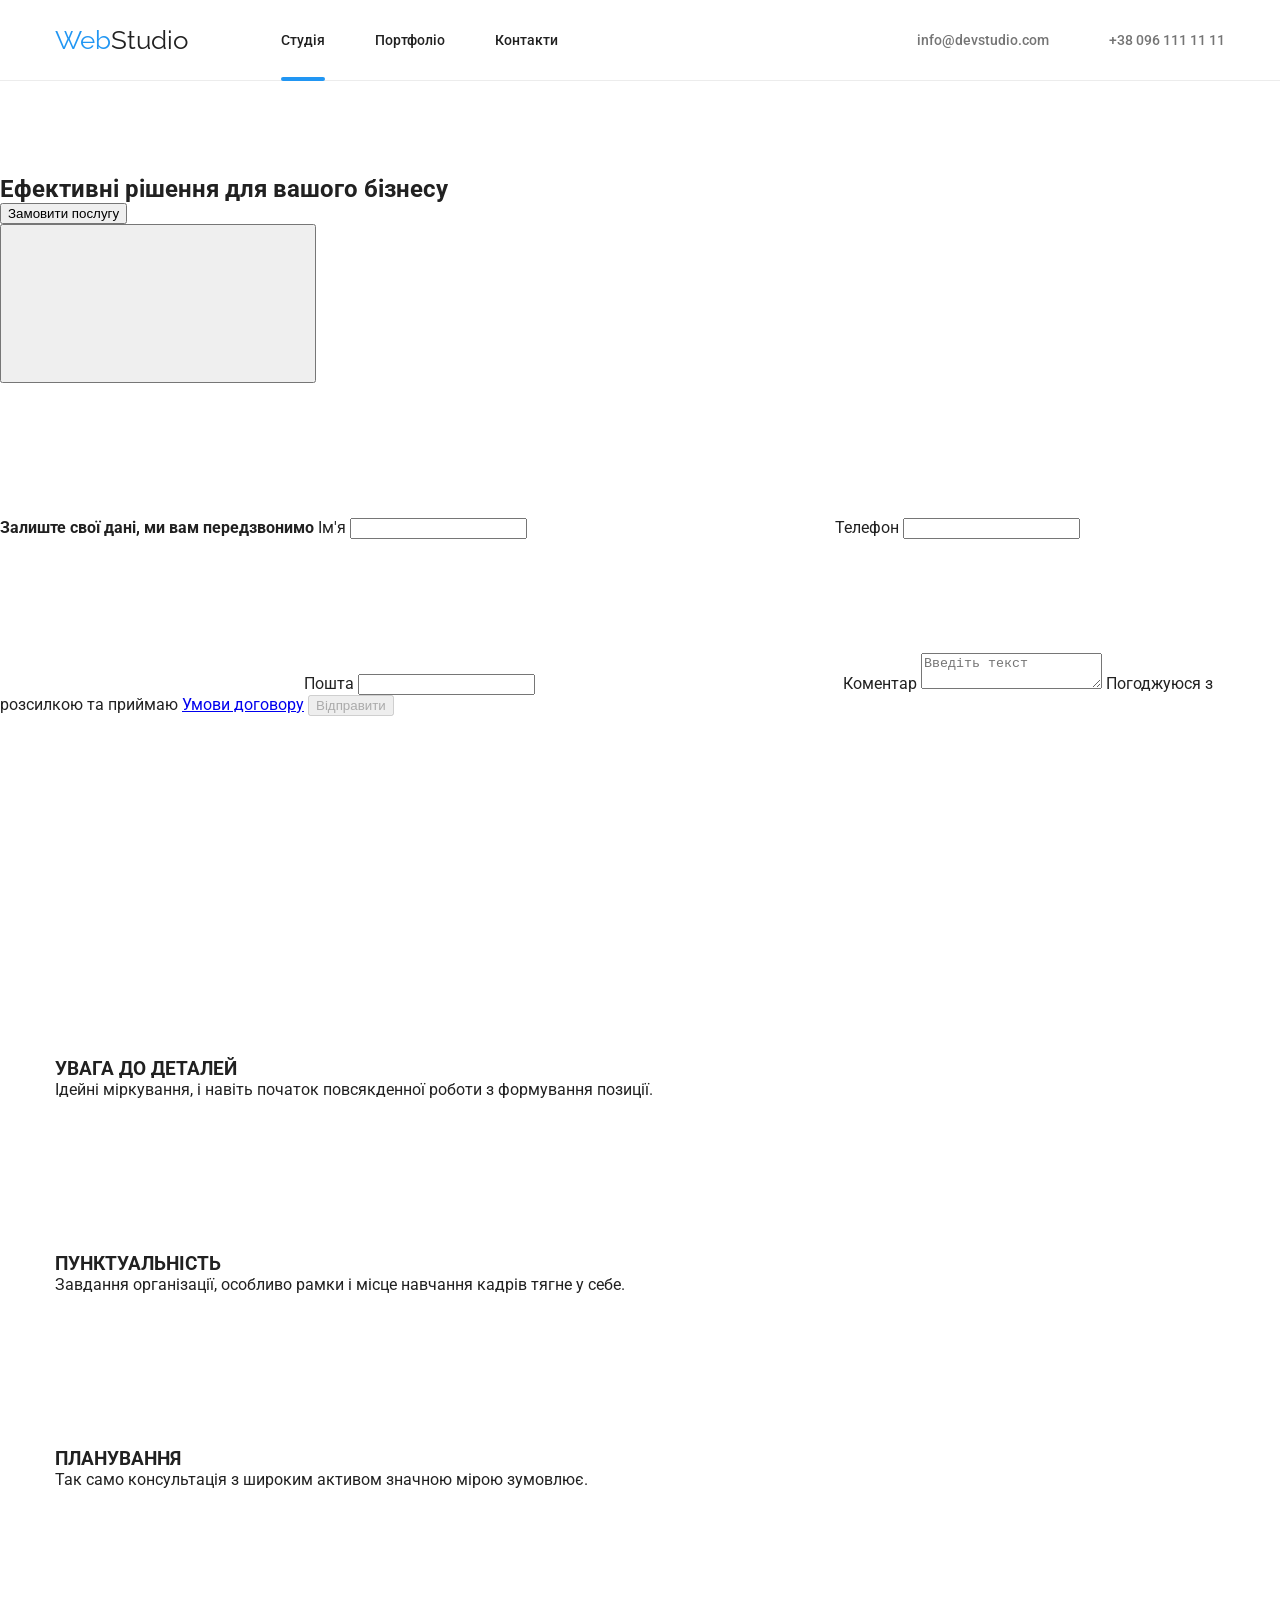
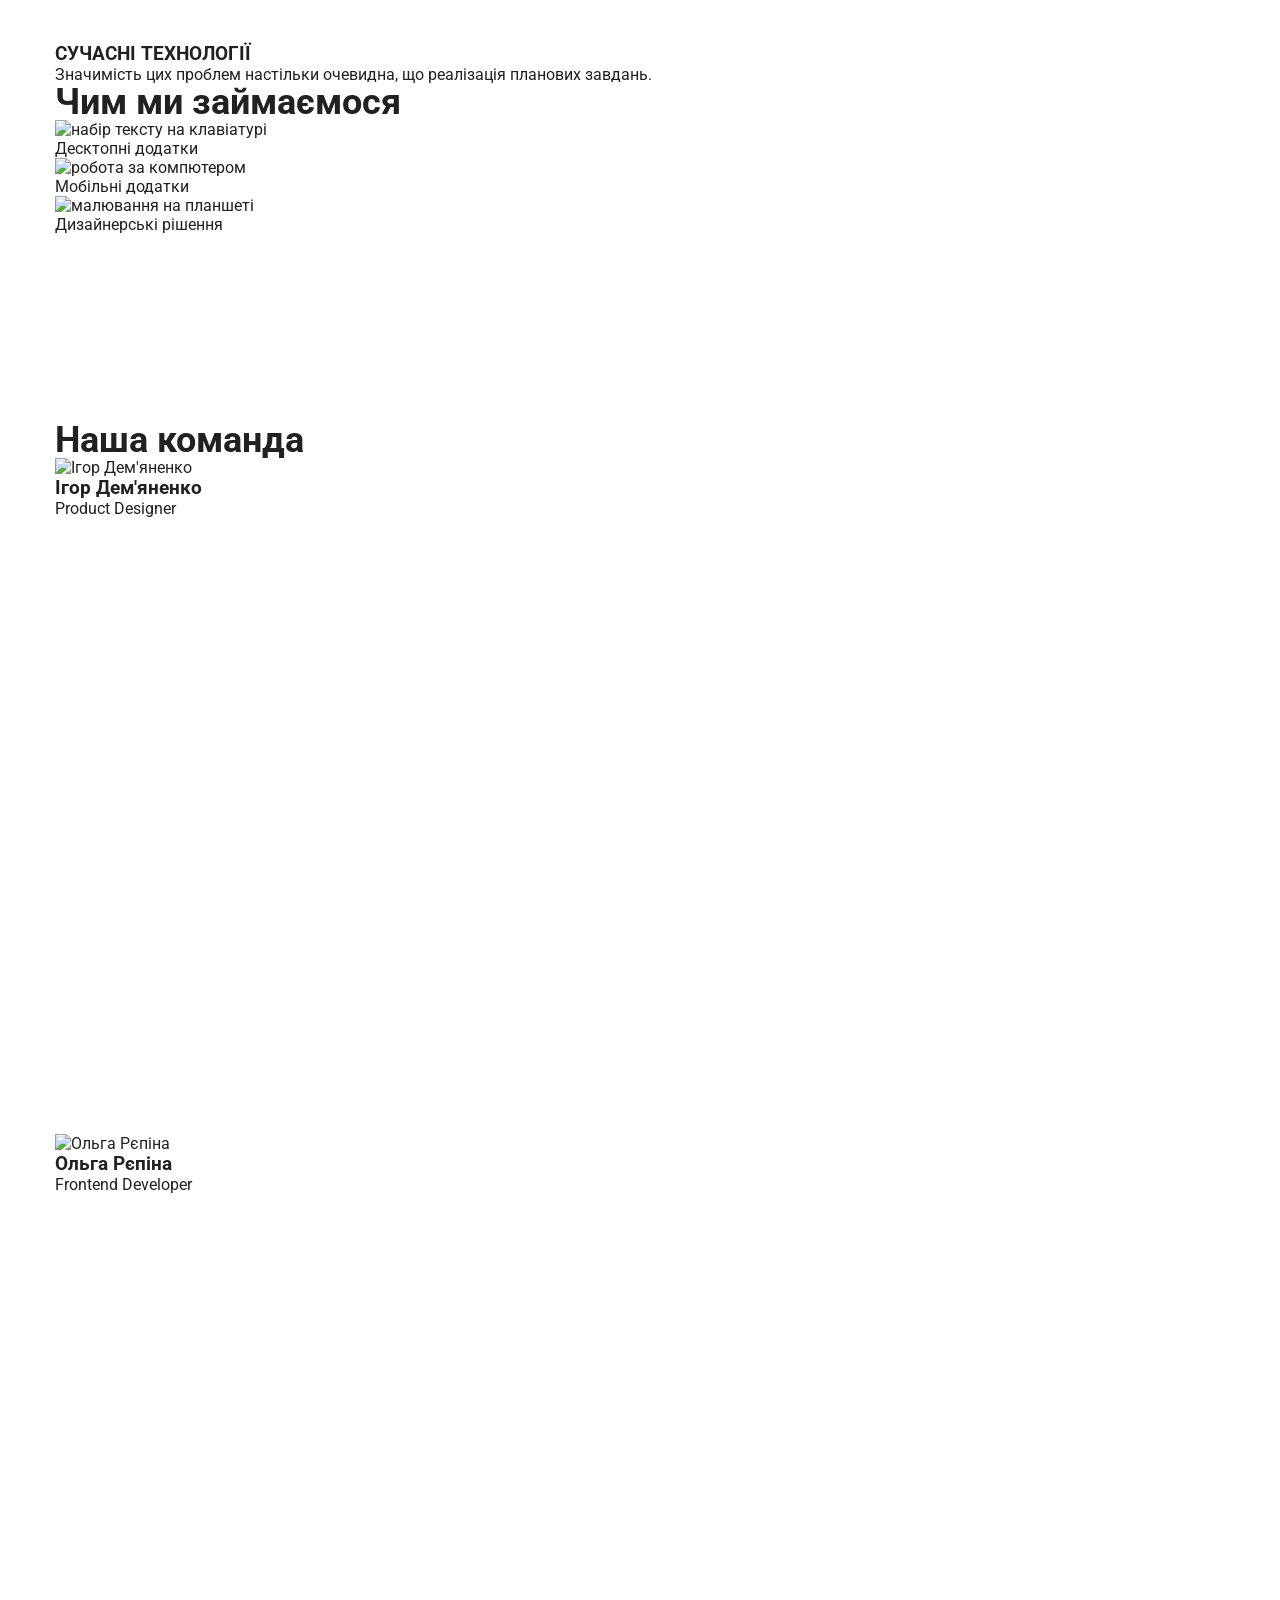
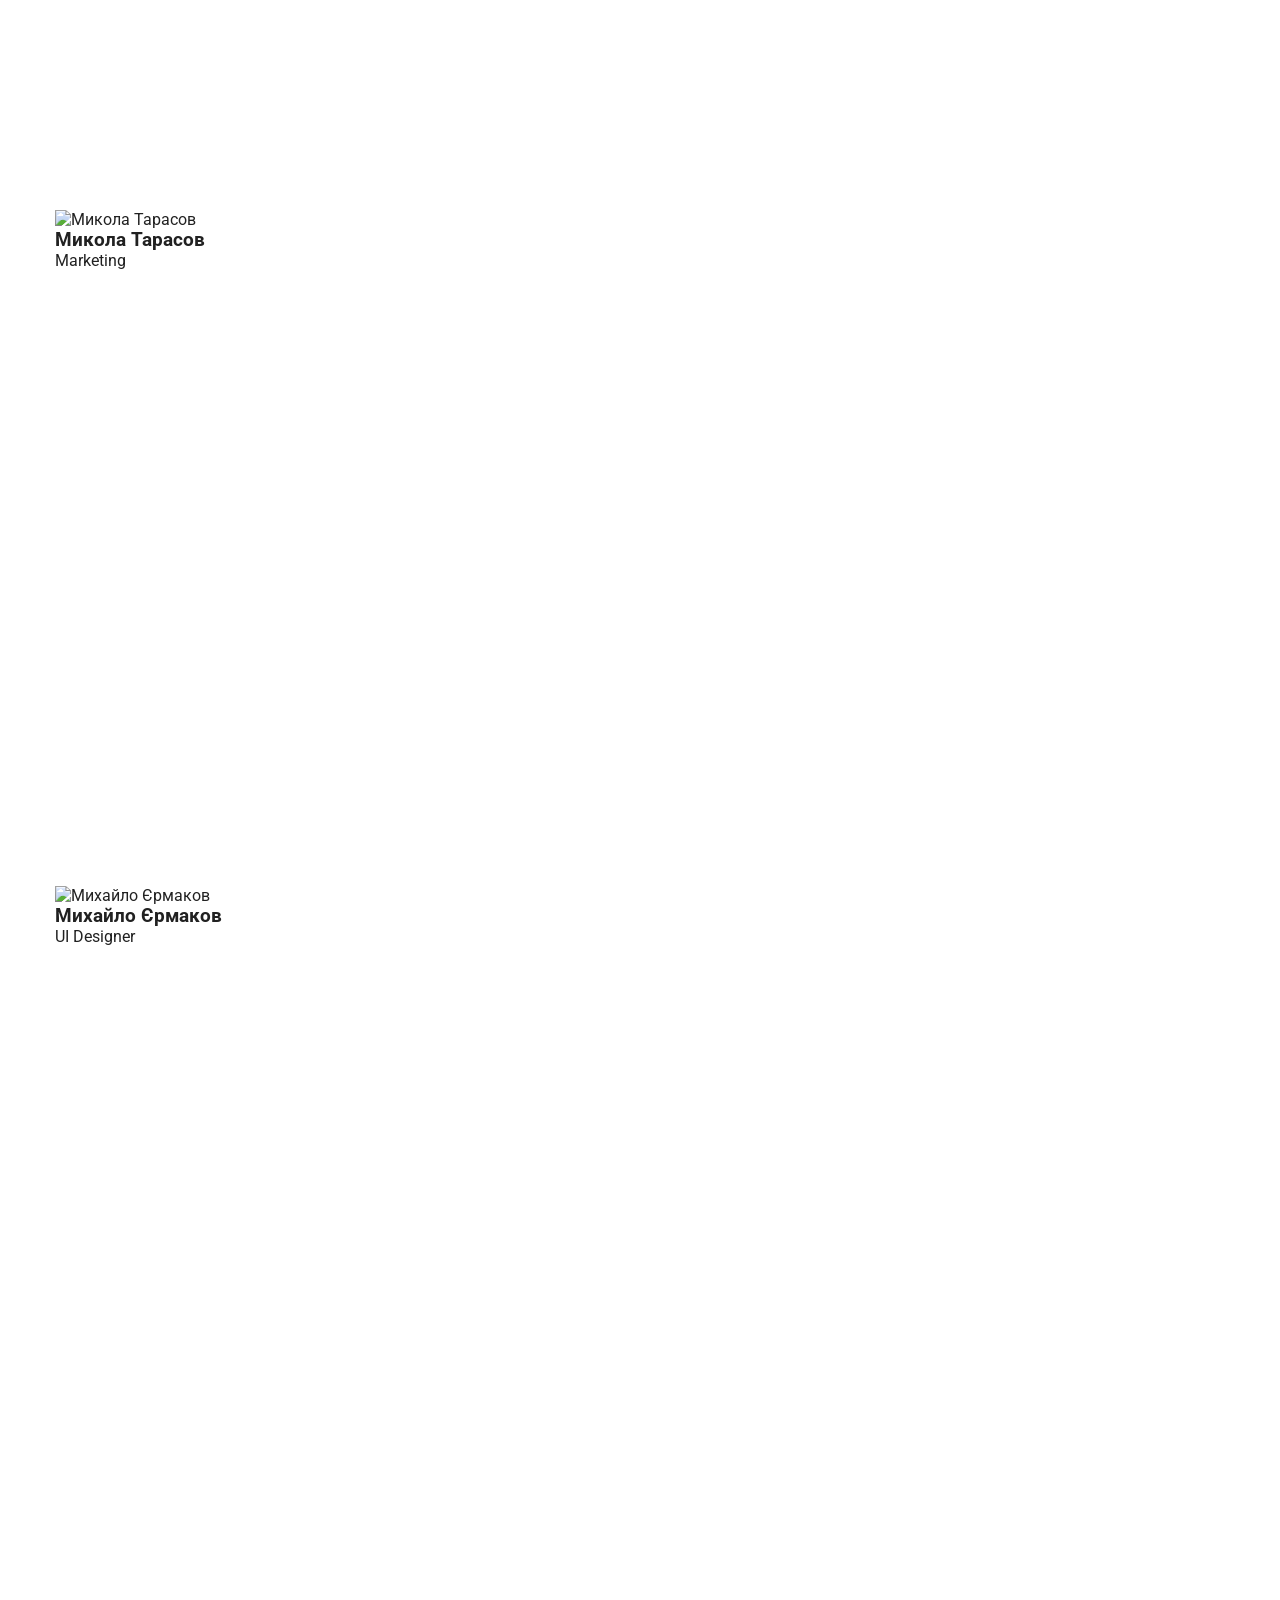
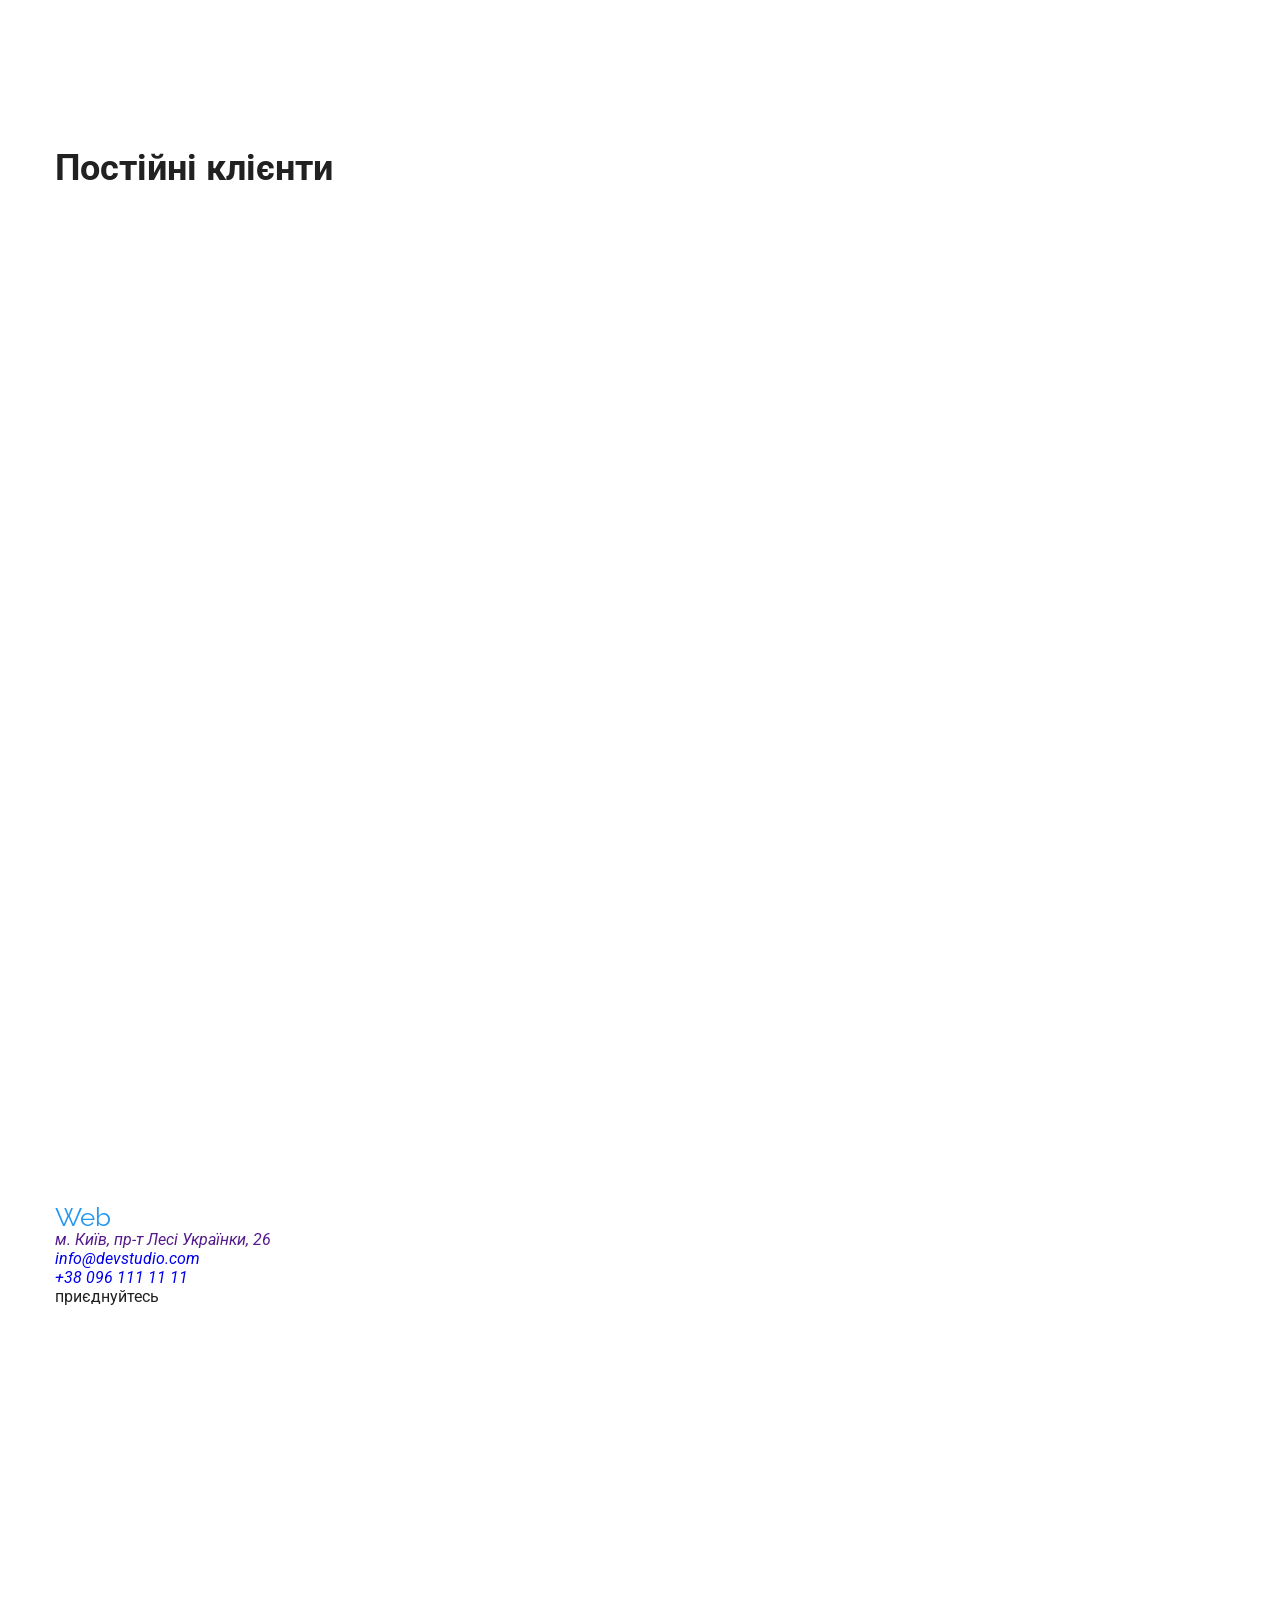
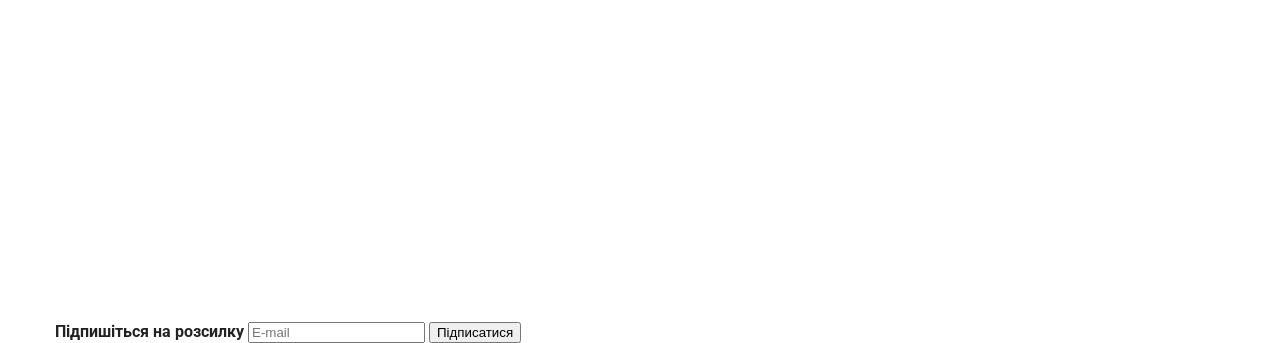
==== commit fd3e6877: "scss header" ====
--- a/index.html
+++ b/index.html
@@ -14,8 +14,9 @@
       rel="stylesheet"
     />
     <link rel="stylesheet" href="https://necolas.github.io/normalize.css/8.0.1/normalize.css" />
-    <link rel="stylesheet" href="./css/styles.css" />
-    <title>HW-5</title>
+    <!-- <link rel="stylesheet" href="./css/styles.css" /> -->
+    <link rel="stylesheet" href="./css/main.min.css" />
+    <title>HW-7</title>
   </head>
   <body>
     <header class="header">
--- a/css/styles.css
+++ b/css/styles.css
@@ -1,221 +1,11 @@
 /* basic styles */
-*,
-*::before,
-*::after {
-  box-sizing: border-box;
-}
-.is-hidden{
-  opacity: 0;
-  pointer-events: none;
-
-}
-
-.visually-hidden {
-  position: absolute;
-  width: 1px;
-  height: 1px;
-  margin: -1px;
-  border: 0;
-  padding: 0;
-  white-space: nowrap;
-  clip-path: inset(100%);
-  clip: rect(0 0 0 0);
-  overflow: hidden;
-}
-
-ul,
-ul,
-li {
-  padding: 0;
-}
-
-ul {
-  list-style: none;
-}
-
-body,
-h1,
-h2,
-h3,
-h4,
-h5,
-h6,
-p,
-ol,
-ul,
-li {
-  margin: 0;
-}
-
-body {
-  min-height: 100vh;
-  scroll-behavior: smooth;
-}
-
-img {
-  max-width: 100%;
-  display: block;
-}
-:root{
-  --accent-color: #2196F3;
-  --prime-color: #212121;
-  --secondary-color:#757575;
-  --cubic: cubic-bezier(0.4, 0, 0.2, 1)
-}
-body{
-  font-family: Roboto, sans-serif;
-  color: var(--prime-color);
-}
-.list{
-  list-style: none;
-}
-.link{
-  text-decoration: none;
-}
-.container {
-  width: 1200px;
-  margin: 0 auto;
-  padding: 0 15px;
-}
-section{
-  padding: 94px 0;
-}
+
+
+
+
+
 /* =========== header ============= */
-.header{
-  max-width: 1600px;
-  margin-right: auto;
-  margin-left: auto;
-  border-bottom: 1px solid #ECECEC;
-}
-.header .container{ 
- display: flex;
-}
-
-.section_title{
-  font-weight: 700  ;
-  font-size: 36px;
-  line-height: 1;
-}
-
-.navigation{
-  display: flex;
-  align-items: center;
-  margin-right: auto;
-}
-
-
-.logo{
-  font-family: Raleway, sans-serif;
-  font-size: 26px;
-  line-height: 1;
-  .logo-first-part{
-    color: var(--accent-color);
-  }
-  .logo-second-part{
-    color:var(--prime-color)
-  }
-  .logo_footer_second{
-    color: #fff;
-  }
-}
-
-.nav-list{
-  display: flex;
-  margin-left: 93px;
-  margin-right: auto;
-  font-family: Roboto, sans-serif;
-  font-size: 14px;
-  font-weight: 500;
-  line-height: 1;
-}
-
-.nav-item{
-  position: relative;
-}
-
-.nav-link{
-  display: block;
-  text-decoration: none;
-  padding-top: 32px;
-  padding-bottom: 32px;
-  color: var(--prime-color);
-  transition: color 250ms linear;
-}
-
-.nav-link:hover ,
-.nav-link:focus {
-  color:var(--accent-color);
-  
-}
-
-.main_paige_link::after{
-  content: "";
-  display: block;
-  width: 100%;
-  position: absolute;
-  bottom: -2px;
-  height: 4px;
-  border-radius: 2px;
-  background-color: var(--accent-color)
-}
-
-.portfolio_page_link::after{
-    content: "";
-      display: block;
-      width: 100%;
-      position: absolute;
-      bottom: -2px;
-      height: 4px;
-      border-radius: 2px;
-      background-color: var(--accent-color)
-}
-
-.nav-item:not(:last-child){
-  margin-right: 50px;
-}
-
-.header-contacts-link {
-  display: flex;
-  align-items: center;
-}
-
-.header-icon{
-  display: block;
-  margin-right: 10px;
-  width: 16px;
-  height: 12px;
-  transition: fill 250ms var(--cubic);
-}
-.smartphone{
-  width: 10px;
-  height: 16px;
-}
-
-.header-contacts{
-  display: flex;
-  align-items: center;
-}
-.header-contacts-item:not(:last-child){
-  margin-right: 40px
-}
-.header-contacts-link{
-  font-weight: 500;
-  font-size: 14px;
-  line-height: 1;
-  padding: 32px 0;
-  color: var(--secondary-color);
-  transition: color 250ms var(--cubic);
-  
-}
-.header-contacts-link:hover,
-.header-contacts-link:focus {
-  color: var(--accent-color);
-}
-
-.header-contacts-link:hover .header-icon,
-.header-contacts-link:focus .header-icon{
-  fill: var(--accent-color);
-}
+
 
 
 /*============== hero styles ============== */
@@ -641,12 +431,7 @@
   align-items: baseline;
 }
 
-.footer_first_part{
-  /* margin-right: 70px; */
-}
-.footer_second_part{
-  /* margin-right: 93px; */
-}
+
 
 .footer_list_link{
   font-style: normal;
@@ -831,9 +616,7 @@
 .cards_list_link:focus .overlay_text{
   transform: translateY(-100%);
 }
-.portfolio_list_item{
-  /* width: 370px; */
-}
+
 .portfolio_list_item{
   margin: 15px;
 }
--- a/css/main.min.css
+++ b/css/main.min.css
@@ -0,0 +1 @@
+*,*::before,*::after{box-sizing:border-box}.is-hidden{opacity:0;pointer-events:none}ul,ul,li{padding:0}ul{list-style:none}body,h1,h2,h3,h4,h5,h6,p,ol,ul,li{margin:0}body{min-height:100vh;scroll-behavior:smooth;font-family:Roboto,sans-serif;color:var(--prime-color)}img{max-width:100%;display:block}.list{list-style:none}.link{text-decoration:none}.container{width:1200px;margin:0 auto;padding:0 15px}section{padding:94px 0}.visually-hidden{position:absolute;width:1px;height:1px;margin:-1px;border:0;padding:0;white-space:nowrap;clip-path:inset(100%);clip:rect(0 0 0 0);overflow:hidden}:root{--accent-color: #2196F3;--prime-color: #212121;--secondary-color: #757575;--cubic: cubic-bezier(0.4, 0, 0.2, 1) }.header{max-width:1600px;margin-right:auto;margin-left:auto;border-bottom:1px solid #ececec}.header .container{display:flex}.header-icon{display:block;margin-right:10px;width:16px;height:12px;transition:fill 250ms var(--cubic)}.header-contacts{display:flex;align-items:center}.header-contacts-link{display:flex;align-items:center;font-weight:500;font-size:14px;line-height:1;padding:32px 0;color:var(--secondary-color);transition:color 250ms var(--cubic)}.header-contacts-item:not(:last-child){margin-right:40px}.header-contacts-link:hover,.header-contacts-link:focus{color:var(--accent-color)}.header-contacts-link:hover .header-icon,.header-contacts-link:focus .header-icon{fill:var(--accent-color)}.section_title{font-weight:700;font-size:36px;line-height:1}.navigation{display:flex;align-items:center;margin-right:auto}.logo{font-family:Raleway,sans-serif;font-size:26px;line-height:1}.logo .logo-first-part{color:var(--accent-color)}.logo .logo-second-part{color:var(--prime-color)}.logo .logo_footer_second{color:#fff}.nav-list{display:flex;margin-left:93px;margin-right:auto;font-family:Roboto,sans-serif;font-size:14px;font-weight:500;line-height:1}.nav-item{position:relative}.nav-link{display:block;text-decoration:none;padding-top:32px;padding-bottom:32px;color:var(--prime-color);transition:color 250ms linear}.nav-link:hover,.nav-link:focus{color:var(--accent-color)}.main_paige_link::after{content:"";display:block;width:100%;position:absolute;bottom:-2px;height:4px;border-radius:2px;background-color:var(--accent-color)}.portfolio_page_link::after{content:"";display:block;width:100%;position:absolute;bottom:-2px;height:4px;border-radius:2px;background-color:var(--accent-color)}.nav-item:not(:last-child){margin-right:50px}.smartphone{width:10px;height:16px}/*# sourceMappingURL=main.min.css.map */
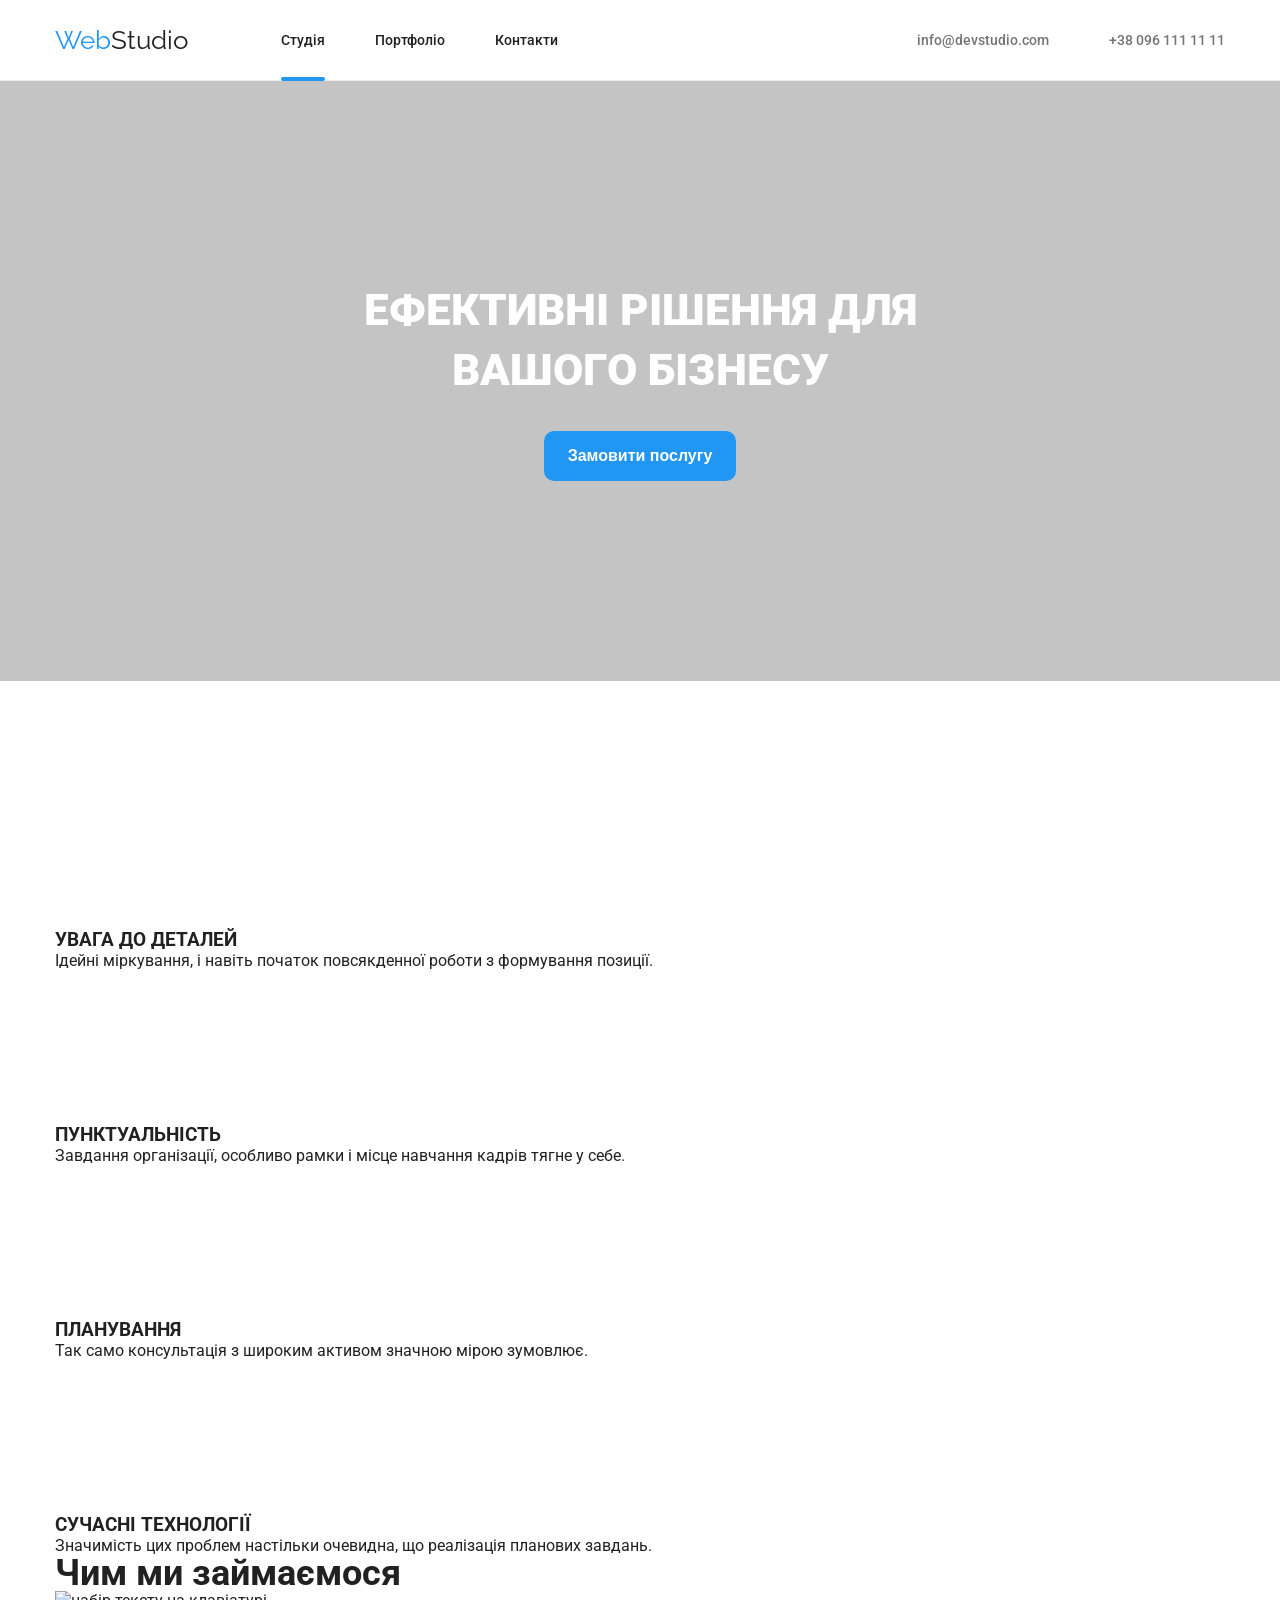
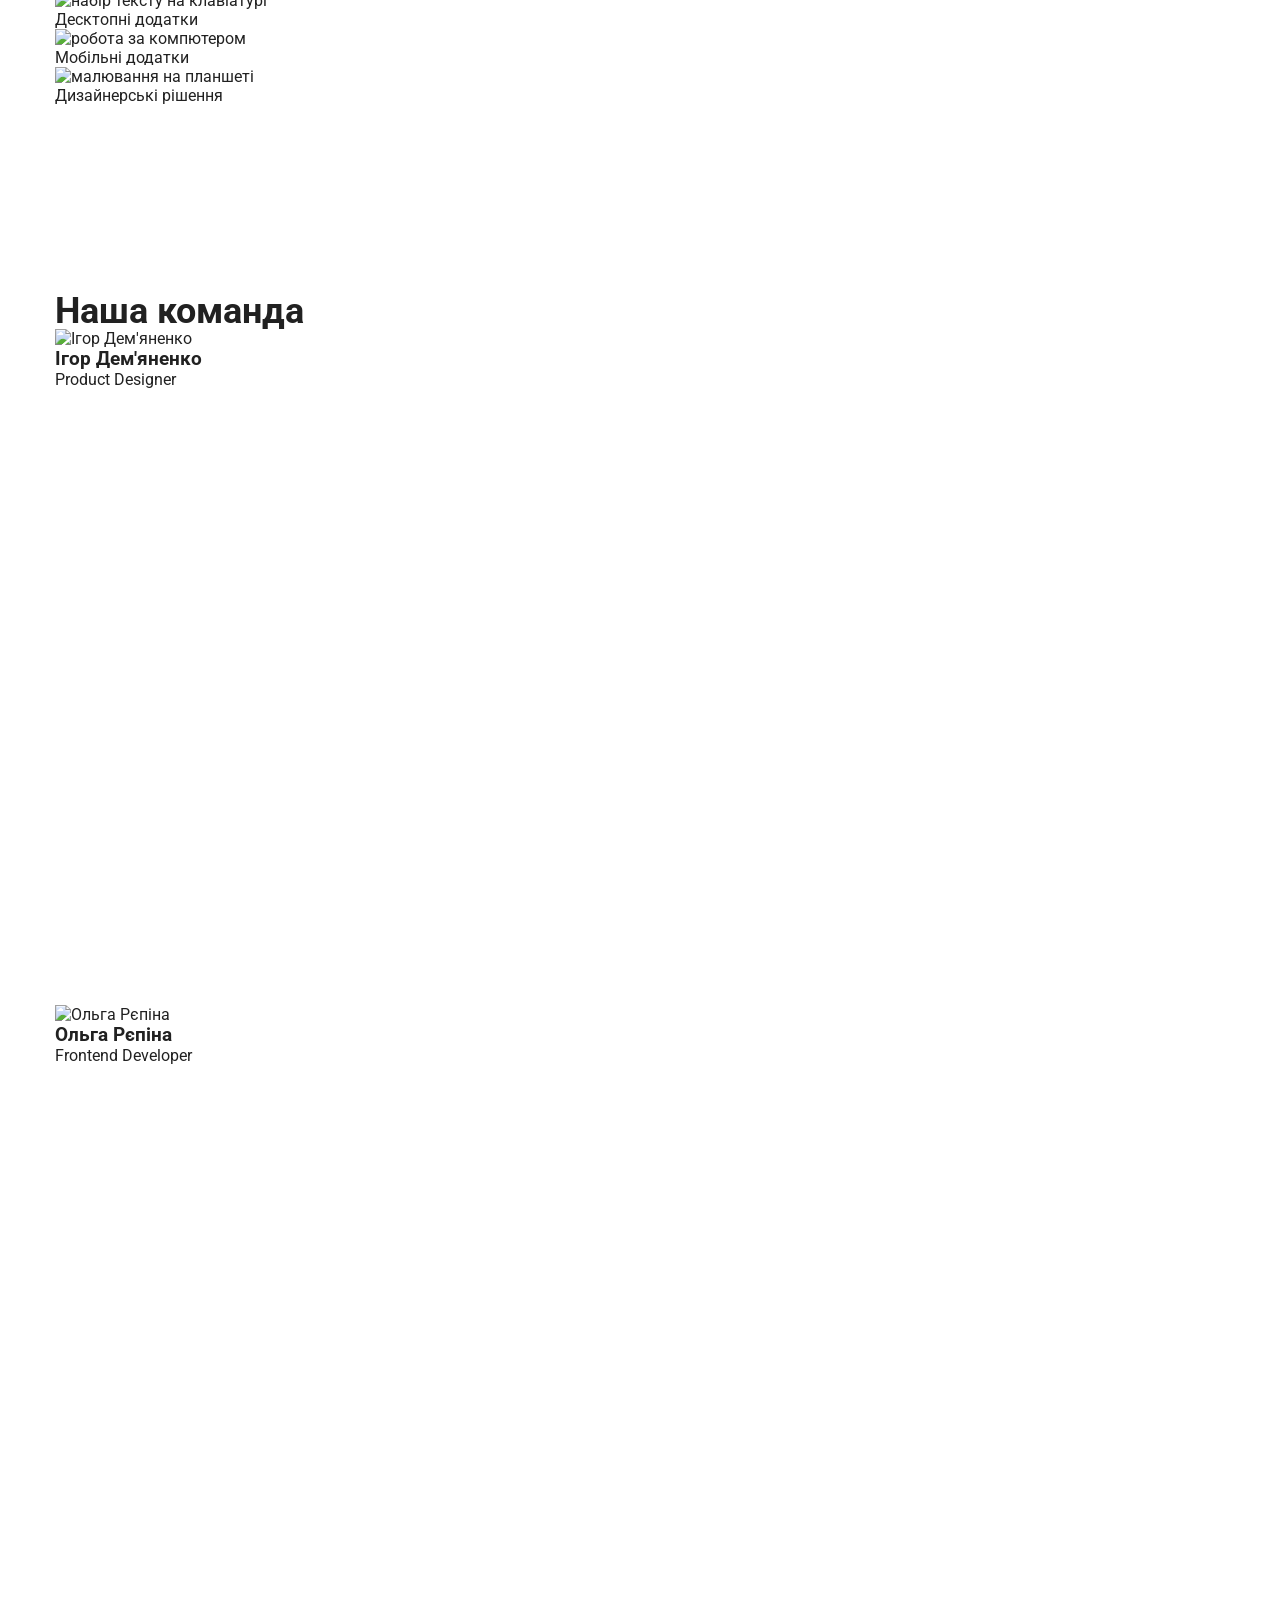
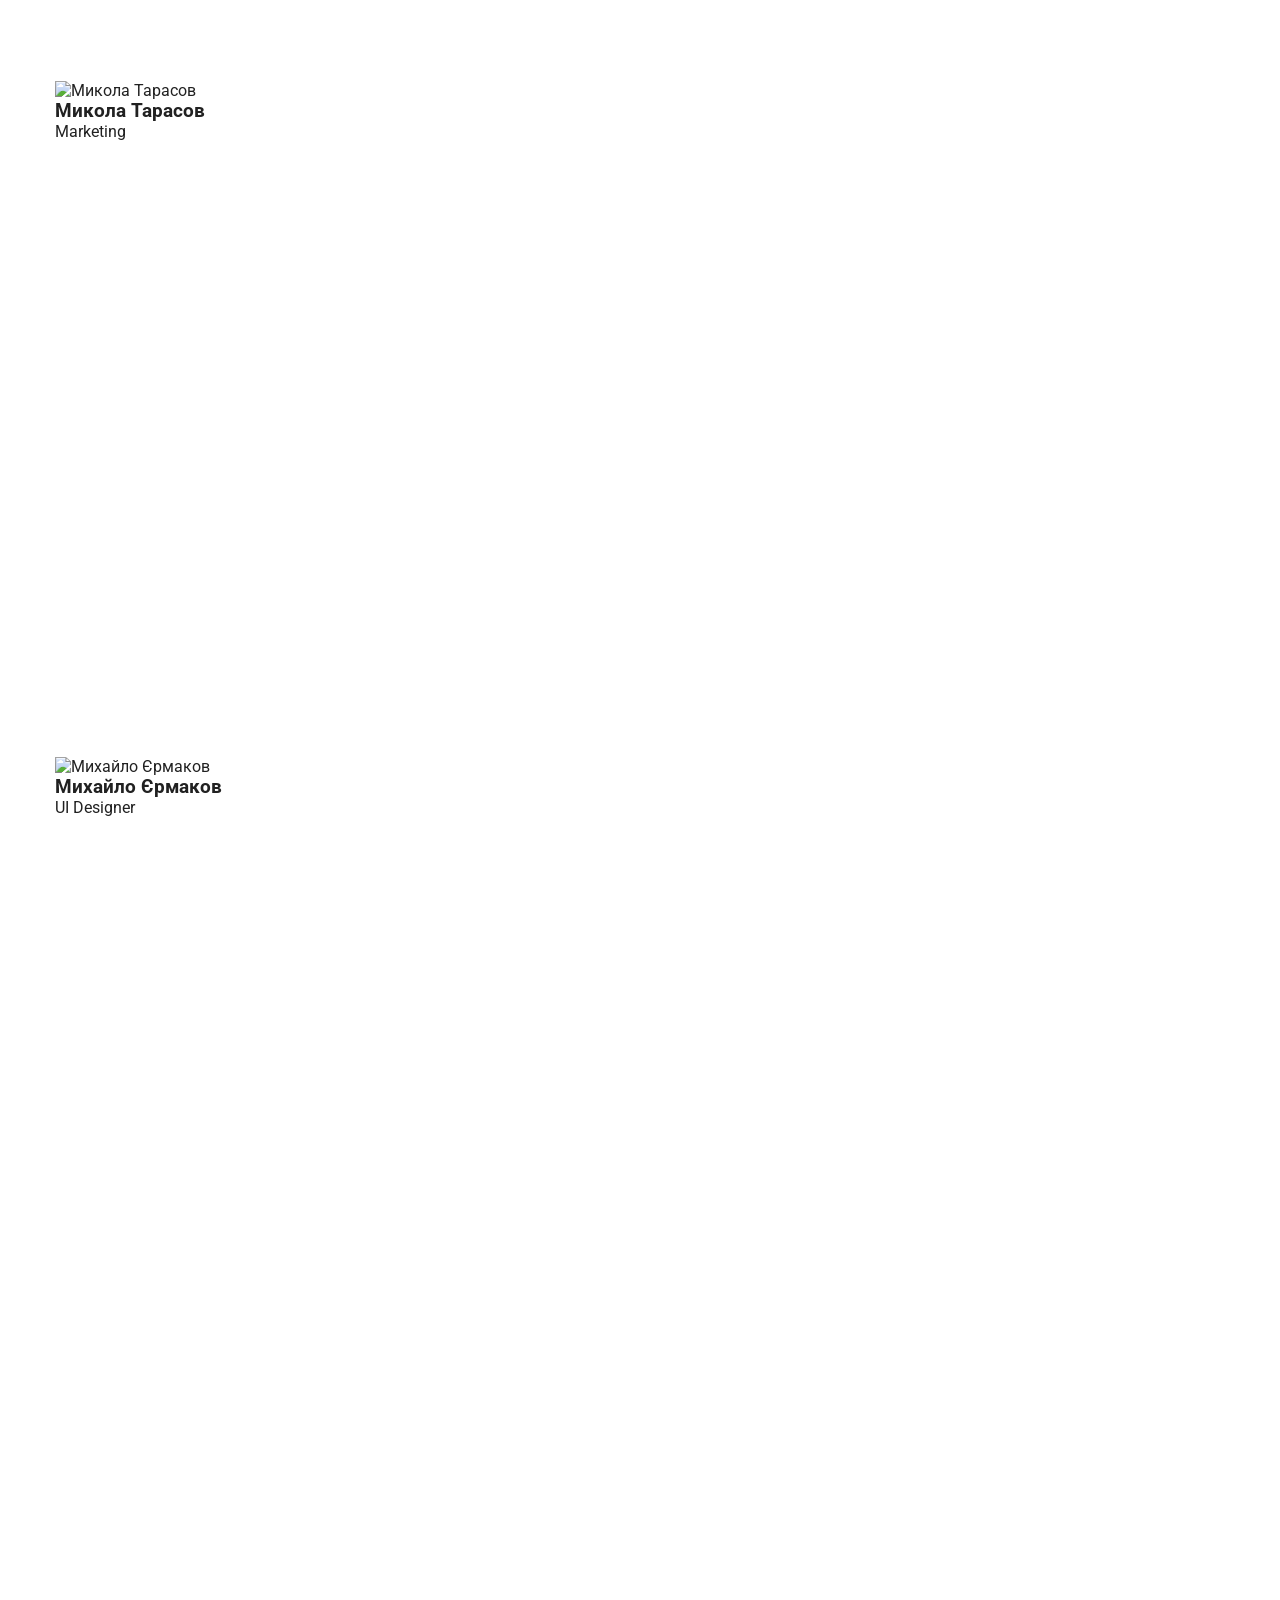
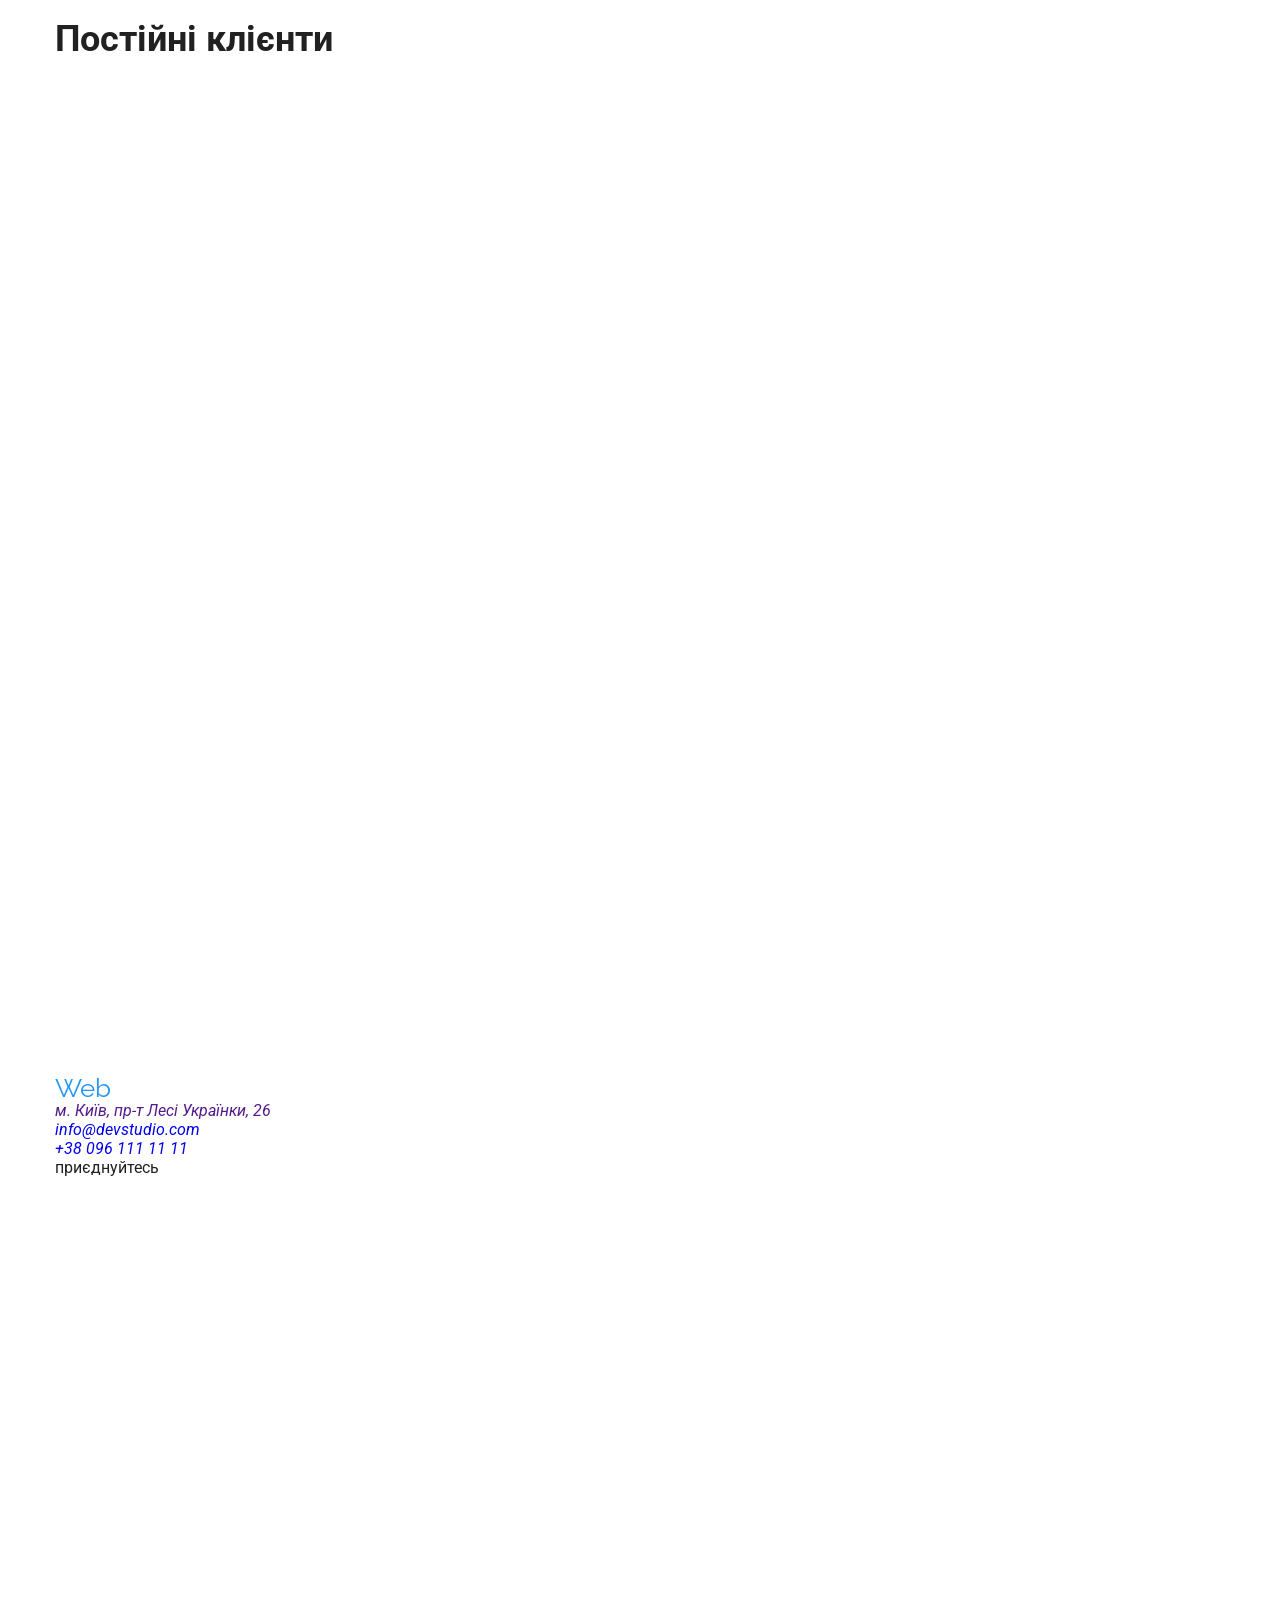
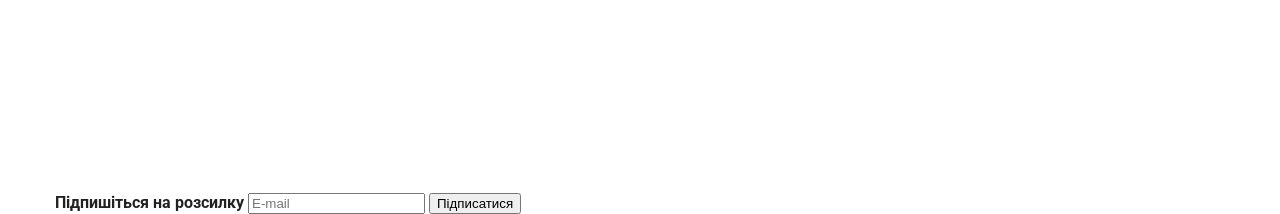
==== commit 0c9623e4: "hero_form.scss" ====
--- a/index.html
+++ b/index.html
@@ -63,7 +63,7 @@
       <section class="section hero">
         <h1 class="hero_title">Ефективні рішення для вашого бізнесу</h1>
         <button class="hero_button" data-modal-open type="button">Замовити послугу</button>
-        <div class="backdrop" data-modal>
+        <div class="backdrop is-hidden" data-modal>
           <div class="modal">
             <button class="modal_btn_close" data-modal-close type="button">
               <svg class="btn_close_icon">
--- a/css/styles.css
+++ b/css/styles.css
@@ -1,95 +1,3 @@
-/* basic styles */
-
-
-
-
-
-/* =========== header ============= */
-
-
-
-/*============== hero styles ============== */
-.hero{
-  display: block;
-  margin: 0 auto;
-  max-width: 1600px;
-  background-color: #C4C4C4;
-  background-image:  linear-gradient(rgba(47, 48, 58, 0.4)),url(../images/main/hero.png);
-  background-position: center;
-  background-repeat: no-repeat;
-  text-align: center;
-  padding: 200px 330px;
-}
-.hero_title{
-  font-weight: 900;
-  font-size: 44px;
-  line-height: 1.36;
-  text-transform: uppercase;
-  color:  #FFFFFF;
-  margin-bottom: 30px;
-}
-.hero_button{
-  cursor: pointer;
-  font-weight: 700;
-  font-size: 16px ;
-  line-height: 1.87;
-  color:  #FFFFFF;
-  background-color: var(--accent-color);
-  padding: 10px 24px;
-  border: none;
-  border-radius: 10px;
-  transition: box-shadow 250ms var(--cubic), background-color 250ms var(--cubic);
-}
-.hero_button:hover,
- .hero_button:focus{
-  background-color: #188ce8;
-  box-shadow: 0px 4px 4px 0px rgba(0, 0, 0, 0.15); 
-}
-.backdrop{
-  display: flex;
-  justify-content: center;
-  align-items: center;
-  position: absolute;
-  top: 0;
-  left: 0;
-  height: 100vh;
-  width: 100vw;
-  background-color:rgba(0, 0, 0,0.2);
-  transition: opacity 250ms var(--cubic);
-}
-.modal{
-  position: fixed;  
-  width: 528px;
-  height: 581px;
-  border-radius: 4px;
-  background-color: #fff;
-  z-index: 1;
-  box-shadow: 0px 2px 1px 0px rgba(0, 0, 0, 0.2), 0px 1px 1px 0px rgba(0, 0, 0, 0.14), 0px 1px 3px 0px rgba(0, 0, 0, 0.12);
-
-}
-
-.modal_btn_close {
-  position: absolute;
-  right: 8px;
-  top: 8px;
-  width: 30px;
-  height: 30px;
-  border: 1px solid rgba(0, 0, 0, 0.1);
-  background-color: inherit;
-  border-radius: 50%;
-  cursor: pointer;
-}
-.modal_btn_close:hover .btn_close_icon, .modal_btn_close:focus .btn_close_icon{
-  fill: var(--accent-color);
-}
-.btn_close_icon{
-  width: 18px;
-  height: 18px;
-  display: flex;
-  justify-content: center;
-  align-items: center;
-  transition: fill  250ms var(--cubic);
-}
 
 .hero_form{
   display: flex;
@@ -244,7 +152,6 @@
   width: 18px;
   height: 18px;
   fill:rgb(33, 33, 33);
-
 }
 
 
--- a/css/main.min.css
+++ b/css/main.min.css
@@ -1 +1 @@
-*,*::before,*::after{box-sizing:border-box}.is-hidden{opacity:0;pointer-events:none}ul,ul,li{padding:0}ul{list-style:none}body,h1,h2,h3,h4,h5,h6,p,ol,ul,li{margin:0}body{min-height:100vh;scroll-behavior:smooth;font-family:Roboto,sans-serif;color:var(--prime-color)}img{max-width:100%;display:block}.list{list-style:none}.link{text-decoration:none}.container{width:1200px;margin:0 auto;padding:0 15px}section{padding:94px 0}.visually-hidden{position:absolute;width:1px;height:1px;margin:-1px;border:0;padding:0;white-space:nowrap;clip-path:inset(100%);clip:rect(0 0 0 0);overflow:hidden}:root{--accent-color: #2196F3;--prime-color: #212121;--secondary-color: #757575;--cubic: cubic-bezier(0.4, 0, 0.2, 1) }.header{max-width:1600px;margin-right:auto;margin-left:auto;border-bottom:1px solid #ececec}.header .container{display:flex}.header-icon{display:block;margin-right:10px;width:16px;height:12px;transition:fill 250ms var(--cubic)}.header-contacts{display:flex;align-items:center}.header-contacts-link{display:flex;align-items:center;font-weight:500;font-size:14px;line-height:1;padding:32px 0;color:var(--secondary-color);transition:color 250ms var(--cubic)}.header-contacts-item:not(:last-child){margin-right:40px}.header-contacts-link:hover,.header-contacts-link:focus{color:var(--accent-color)}.header-contacts-link:hover .header-icon,.header-contacts-link:focus .header-icon{fill:var(--accent-color)}.section_title{font-weight:700;font-size:36px;line-height:1}.navigation{display:flex;align-items:center;margin-right:auto}.logo{font-family:Raleway,sans-serif;font-size:26px;line-height:1}.logo .logo-first-part{color:var(--accent-color)}.logo .logo-second-part{color:var(--prime-color)}.logo .logo_footer_second{color:#fff}.nav-list{display:flex;margin-left:93px;margin-right:auto;font-family:Roboto,sans-serif;font-size:14px;font-weight:500;line-height:1}.nav-item{position:relative}.nav-link{display:block;text-decoration:none;padding-top:32px;padding-bottom:32px;color:var(--prime-color);transition:color 250ms linear}.nav-link:hover,.nav-link:focus{color:var(--accent-color)}.main_paige_link::after{content:"";display:block;width:100%;position:absolute;bottom:-2px;height:4px;border-radius:2px;background-color:var(--accent-color)}.portfolio_page_link::after{content:"";display:block;width:100%;position:absolute;bottom:-2px;height:4px;border-radius:2px;background-color:var(--accent-color)}.nav-item:not(:last-child){margin-right:50px}.smartphone{width:10px;height:16px}/*# sourceMappingURL=main.min.css.map */+*,*::before,*::after{box-sizing:border-box}.is-hidden{opacity:0;pointer-events:none}ul,ul,li{padding:0}ul{list-style:none}body,h1,h2,h3,h4,h5,h6,p,ol,ul,li{margin:0}body{min-height:100vh;scroll-behavior:smooth;font-family:Roboto,sans-serif;color:var(--prime-color)}img{max-width:100%;display:block}.list{list-style:none}.link{text-decoration:none}.container{width:1200px;margin:0 auto;padding:0 15px}section{padding:94px 0}.visually-hidden{position:absolute;width:1px;height:1px;margin:-1px;border:0;padding:0;white-space:nowrap;clip-path:inset(100%);clip:rect(0 0 0 0);overflow:hidden}:root{--accent-color: #2196F3;--prime-color: #212121;--secondary-color: #757575;--cubic: cubic-bezier(0.4, 0, 0.2, 1) }.header{max-width:1600px;margin-right:auto;margin-left:auto;border-bottom:1px solid #ececec}.header .container{display:flex}.header-icon{display:block;margin-right:10px;width:16px;height:12px;transition:fill 250ms var(--cubic)}.header-contacts{display:flex;align-items:center}.header-contacts-link{display:flex;align-items:center;font-weight:500;font-size:14px;line-height:1;padding:32px 0;color:var(--secondary-color);transition:color 250ms var(--cubic)}.header-contacts-item:not(:last-child){margin-right:40px}.header-contacts-link:hover,.header-contacts-link:focus{color:var(--accent-color)}.header-contacts-link:hover .header-icon,.header-contacts-link:focus .header-icon{fill:var(--accent-color)}.main_paige_link::after{content:"";display:block;width:100%;position:absolute;bottom:-2px;height:4px;border-radius:2px;background-color:var(--accent-color)}.portfolio_page_link::after{content:"";display:block;width:100%;position:absolute;bottom:-2px;height:4px;border-radius:2px;background-color:var(--accent-color)}.backdrop{display:flex;justify-content:center;align-items:center;position:absolute;top:0;left:0;height:100vh;width:100vw;background-color:rgba(0,0,0,.2);transition:opacity 250ms var(--cubic)}.modal{position:fixed;width:528px;height:581px;border-radius:4px;background-color:#fff;z-index:1;box-shadow:0px 2px 1px 0px rgba(0,0,0,.2),0px 1px 1px 0px rgba(0,0,0,.14),0px 1px 3px 0px rgba(0,0,0,.12)}.modal_btn_close{position:absolute;right:8px;top:8px;width:30px;height:30px;border:1px solid rgba(0,0,0,.1);background-color:inherit;border-radius:50%;cursor:pointer}.btn_close_icon{width:18px;height:18px;display:flex;justify-content:center;align-items:center;transition:fill 250ms var(--cubic)}.modal_btn_close:hover .btn_close_icon,.modal_btn_close:focus .btn_close_icon{fill:var(--accent-color)}.section_title{font-weight:700;font-size:36px;line-height:1}.navigation{display:flex;align-items:center;margin-right:auto}.nav-list{display:flex;margin-left:93px;margin-right:auto;font-family:Roboto,sans-serif;font-size:14px;font-weight:500;line-height:1}.nav-item{position:relative}.nav-item:not(:last-child){margin-right:50px}.nav-link{display:block;text-decoration:none;padding-top:32px;padding-bottom:32px;color:var(--prime-color);transition:color 250ms linear}.nav-link:hover,.nav-link:focus{color:var(--accent-color)}.smartphone{width:10px;height:16px}.logo{font-family:Raleway,sans-serif;font-size:26px;line-height:1}.logo-first-part{color:var(--accent-color)}.logo-second-part{color:var(--prime-color)}.logo_footer_second{color:#fff}.hero{display:block;margin:0 auto;max-width:1600px;background-color:#c4c4c4;background-image:linear-gradient(rgba(47, 48, 58, 0.4)),url(../images/main/hero.png);background-position:center;background-repeat:no-repeat;text-align:center;padding:200px 330px}.hero_title{font-weight:900;font-size:44px;line-height:1.36;text-transform:uppercase;color:#fff;margin-bottom:30px}.hero_button{cursor:pointer;font-weight:700;font-size:16px;line-height:1.87;color:#fff;background-color:var(--accent-color);padding:10px 24px;border:none;border-radius:10px;transition:box-shadow 250ms var(--cubic),background-color 250ms var(--cubic)}.hero_button:hover,.hero_button:focus{background-color:#188ce8;box-shadow:0px 4px 4px 0px rgba(0,0,0,.15)}/*# sourceMappingURL=main.min.css.map */
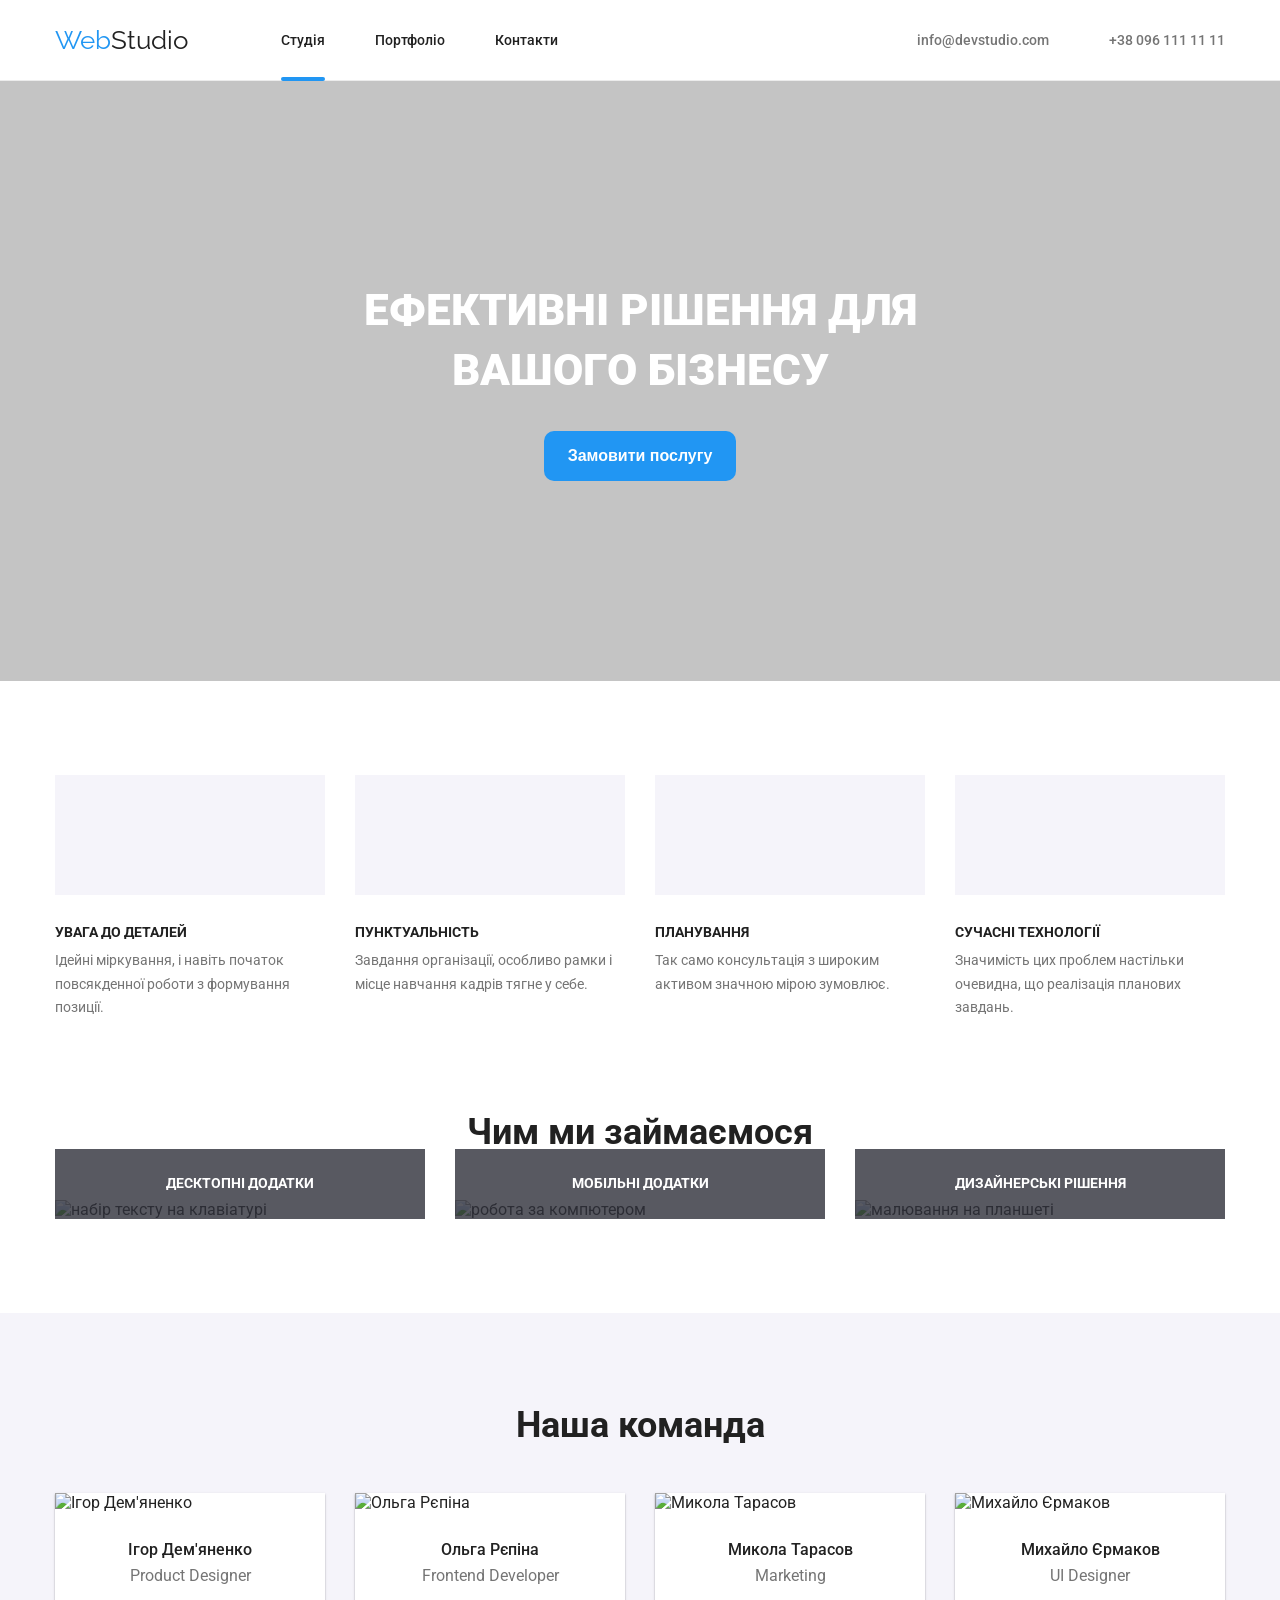
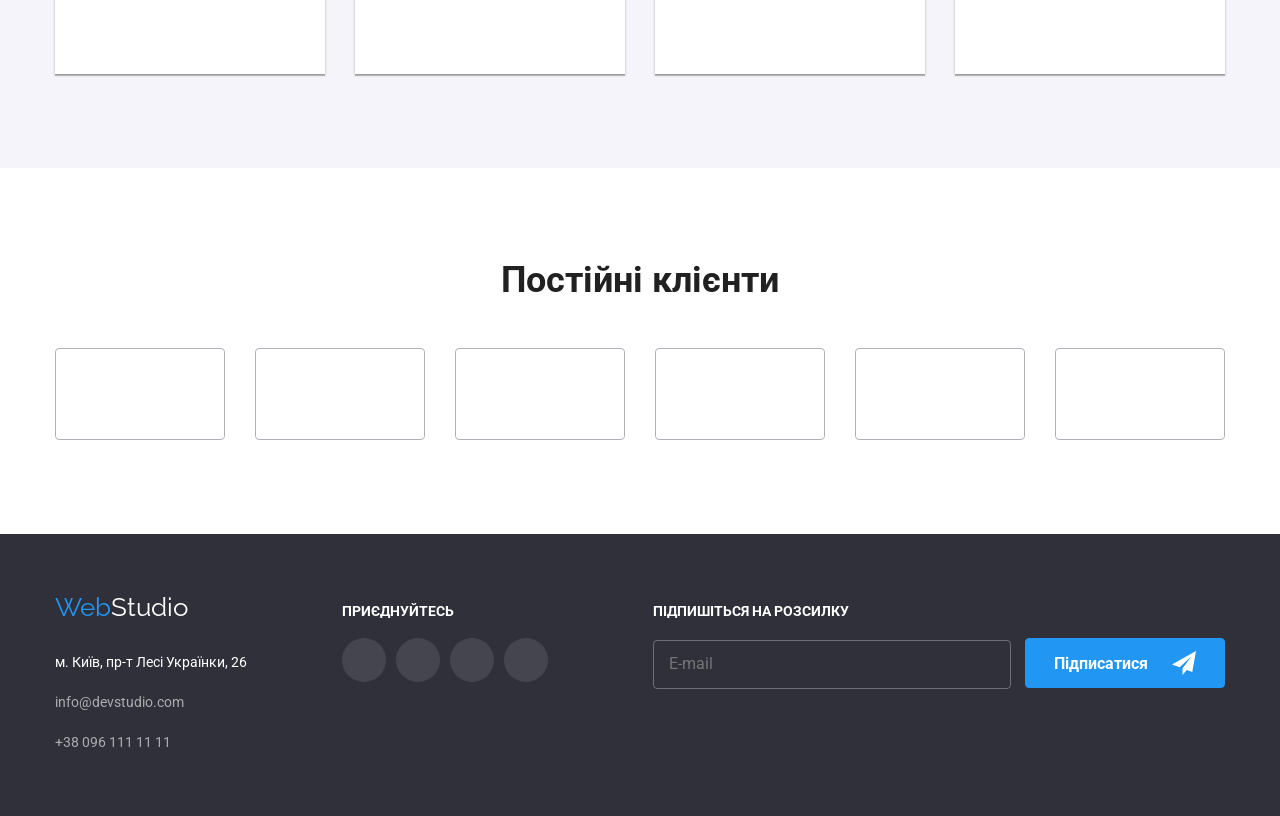
==== commit d76590da: "footer.scss" ====
--- a/index.html
+++ b/index.html
@@ -117,9 +117,9 @@
         </div>
       </section>
 
-      <section class="features">
+      <section class="section">
         <div class="container">
-          <h2 class="features section_title visually-hidden">Особливості</h2>
+          <h2 class="section_title visually-hidden">Особливості</h2>
           <ul class="list features_list">
             <li class="features_list_item">
               <div class="image-box">
--- a/css/styles.css
+++ b/css/styles.css
@@ -1,476 +1,3 @@
-
-.hero_form{
-  display: flex;
-  flex-direction: column;
-  align-items: start  ;
-  padding: 40px;
-}
-.hero_form label{
-  width: 100%;
-}
-input:focus-within .input_icon {
-  fill: red;
- 
-}
-
-.hero_form_text{
-  font-family: Roboto;
-  font-weight: 700;
-  font-size: 20px;
-  line-height: 1;
-  letter-spacing: 3%;
-  margin-bottom: 12px;
-}
-.form_input{
-  width: 100%;
-  padding: 11px 42px;
-  border: 1px solid rgba(33, 33, 33, 0.2);
-  border-radius: 4px;
-  transition: border 250ms var(--cubic);
-}
-.form_input:focus{  
-  outline: none;
-  border: 1px solid var(--accent-color)
-}
-.form_input:focus + .input_icon{
-  fill: var(--accent-color);
-}
-
-.hero_form label{
-  position: relative;
-  text-align: start;
-  font-family: Roboto;
-  font-weight: 400;
-  font-size: 12px;
-  line-height: 1;
-  letter-spacing: 1%;
-  color: rgba(117, 117, 117, 1);
-  margin-bottom: 10px;
-}
-.input_text{
-  display: block;
-  font-family: Roboto;
-  font-weight: 400;
-  font-size: 12px;
-  line-height: 1;
-  letter-spacing: 1%;
-  margin-bottom: 4px;
-}
-
-label.label_user_policy{
-  display: flex;
-  justify-content: center;
-  align-items:center;
-  margin-bottom: 0;
-}
-
-.input_text.policy{
-  text-align: center;
-  margin-bottom: 0;
-  font-family: Roboto;
-  font-weight: 400;
-  font-size: 14px;
-  line-height: 1.71;
-  letter-spacing: 3%;
-}
-.user_comment{
-  width: 100%;
-  min-height: 120px;
-  resize: none;
-  padding: 12px 16px;
-  margin-bottom: 20px;
-  border: 1px solid rgba(33, 33, 33, 0.2);
-  border-radius: 4px;
-  transition: border 250ms var(--cubic);
-}
-
-.user_comment::placeholder{
-  font-family: Roboto;
-  font-weight: 400;
-  font-size: 12px;
-  line-height: 1%;
-  letter-spacing: 1%;
-  padding-top: 9px;
-}
-.user_comment:focus{
-  outline: none;
-  border:1px  solid var(--accent-color);
-}
-.user_policy{
-  position:fixed;
-  top:0;
-  left: -100px;
-  font-family: Roboto;
-  font-weight: 400;
-  font-size: 14px;
-  line-height: 1.71;
-  letter-spacing: 3%;
-}
-
-.user_policy_link{
-  color: var(--accent-color);
-}
-.user_policy_check_box{
-  width: 16px;
-  height: 16px;
-  margin-right: 4px;
-  border: none;
-  background-size: contain;
-  background-repeat: no-repeat;
-  background-image: url(../images/form/checkbox-form-inactive.svg);
-  transition: background-image 250ms linear ;
-}
-
-.user_policy:checked + .user_policy_check_box{
-  background-image: url(../images/form/checkbox-form-active.svg);
-}
-
-
-
-.form_submit_btn{
-  width: 200px;
-  height: 50px;
-  margin: 30px auto 0;
-  background-color: var(--accent-color);
-  border: none;
-  border-radius: 4px;
-  font-family: Roboto;
-  font-weight: 700;
-  font-size: 16px;
-  line-height: 1.87;
-  letter-spacing: 6%;
-  cursor: pointer;
-  color:rgb(255, 255, 255) 
-}
-
-.input_icon{
-  position: absolute;
-  left: 12px;
-  bottom: 0;
-  transform: translatey(-50%);
-  display: block;
-  width: 18px;
-  height: 18px;
-  fill:rgb(33, 33, 33);
-}
-
-
-/* ============= section features ============= */
-.features_list{
-  display: flex;
-  padding-bottom: 94px;
-}
-.image-box{
-  display: flex;
-  align-items: center;
-  justify-content: center;
-  width: 270px;
-  height: 120px;
-  background-color: #F5F4FA;
-  background-position: center;
-  background-repeat: no-repeat;
-  margin-bottom: 30px;
-}
-.item-image{
-  width: 70px;
-  height: 70px;
-}
-
-
-
-.features_list_item:not(:last-child){
-  margin-right: 30px;
-}
-
-.features_title{
-  font-weight: 700;
-  font-size: 14px;
-  line-height: 1;
-  text-transform: uppercase;
-  margin-bottom: 10px;
-}
-.features_text{
-  font-size: 14px;
-  line-height: 1.71;
-  color: var(--secondary-color);
-}
-.section_title{
-  margin-bottom: 50px;
-  text-align:center;
-}
-
-.our_job {
-  padding-bottom: 94px;
-}
-.section_list {
-  display: flex;
-}
-.our_job-item{
-  position: relative;
-}
-.our_job-item:not(:last-child){
-margin-right: 30px;
-}
-.job_thumb{
-position: absolute;
-width: 100%;
-bottom: 0;
-height: 70px;
-padding: 27px 10px;
-background-color: rgba(47, 48, 58, 0.8);
-}
-.job_thumb_text{
-  text-align: center;
-  font-family: Roboto;
-  font-weight: 700;
-  font-size: 14px;
-  line-height: 100%;
-  letter-spacing: 3%;
-  text-transform: uppercase;
-  color: rgb(255, 255, 255);
-}
-/* ================== our team ================== */
-.our_team{
-  background-color: #F5F4FA;
-  padding-top:94px;
-  padding-bottom: 94px;
-}
-.our_team-list{
-  display: flex;
-}
-.our_tem_item{
-  width: 270px;
-  background-color: #fff;
-  box-shadow: 0px 2px 1px 0px rgba(0, 0, 0, 0.2),
-     0px 1px 1px 0px rgba(0, 0, 0, 0.14),
-     0px 1px 3px 0px rgba(0, 0, 0, 0.12);
-}
-
-.our_tem_item:not(:last-child){
-  margin-right: 30px;
-}
-.our-team_description{
-  padding: 30px 0;
-  text-align: center;
-}
-.our_team_title{
-  margin-bottom: 10px;
-  font-weight: 500;
-  font-size: 16px;  
-  line-height: 1;
-}
-.our_tem_text{
-  font-size: 16px;
-  line-height: 1;
-  color: var(--secondary-color);
-  margin-bottom: 16px;
-}
-.our-team-link-list{
-  display: flex;
-  justify-content: space-between;
-  padding-left: 32px;
-  padding-right: 32px;
-  
-}
-.link-img-box{
-  display: flex;
-  justify-content: center;
-  align-items: center;
-  width: 44px;
-  height: 44px;
-}
-
-.team-link:hover .link-img,
-.team-link:focus .link-img
-{
-  fill: var(--accent-color);
-}
-
-.link-img{
-  width: 20px;
-  height: 20px;
-  fill: #AFB1B8;
-  transition: fill 250ms var(--cubic);
-}
-/* ======================= our-clients ================== */
-.client_list{
-  display: flex;
-  justify-content: space-between;
-  
-}
-.client_list_link{
-  display: flex;
-  align-items: center;
-  justify-content: center;
-  width: 170px;
-  height: 92px;
-  border: 1px solid#AFB1B8;
-  border-radius:4px;
-  transition: border  250ms var(--cubic);
-} 
-.client_list_link:hover ,
-.client_list_link:focus{
-  border: 1px solid var(--accent-color);
-}
-.client_list_link:hover .client_img,
-.client_list_link:focus .client_img{
-  fill: var(--accent-color);
-}
-
-
-.client_img{
-  width: 106px;
-  height: 60px;
-  fill:#AFB1B8;
-  transition: fill  250ms var(--cubic);
-}
-
-/* ======================= footer ======================= */
-.footer {
-  background-color:#2F303A;
-  padding-top: 60px;
-  padding-bottom: 60px;
-}
-
-.footer .container{
-  display: flex;
-  justify-content:space-between;
-  align-items: baseline;
-}
-
-
-
-.footer_list_link{
-  font-style: normal;
-  text-transform: none;
-  font-size: 14px;
-  line-height: 2;
-  color:hsl(0, 0%, 100%,0.6);
-  transition: color 250ms var(--cubic);
-}
-.footer_list_item:not(:last-child){
-  margin-bottom: 12px;
-}
-.footer_list_link:hover, 
-.footer_list_link:focus{
-  color:var(--accent-color)
-}
-
-.footer .logo{
-  display: block;
-  margin-bottom: 28px;
-}
-.location {
-  color: #fff;
-}
-.footer_text{
-  margin-bottom: 20px;
-  align-content:  baseline;
-  font-family: Roboto;
-    font-weight: 700;
-    font-size: 14px;
-    line-height: 100%;
-    letter-spacing: 3%;
-    text-transform: uppercase;
-    color: #FFFFFF;
-}
-.social_link{
-  display: flex;
-  justify-content: center;
-  align-items: center;
-  background-color: rgba(255, 255, 255, 0.1);
-  border-radius: 50px;
-  width: 44px;
-  height: 44px;
-  transition: background-color 250ms var(--cubic );
-}
-.social_link:hover, 
-.social_link:focus{
-  background-color: var(--accent-color);;
-}
-.social_list_item{
-  margin-right: 10px;
-}
-.social_links_list{
-  display: flex;
-}
-
-.social_link_img{
-  fill:  #FFFFFF;;
-  width: 20px;
-  height: 20px;
-}
-.footer_form {
-display: flex;
-flex-direction: column;
-  min-width: 570px;
-}
-
-.form_text {
-  display: inline-block;
-  /* width: 100%; */
-  font-family: Roboto;
-  font-weight: 700;
-  font-size: 14px;
-  line-height: 1;
-  letter-spacing: 3%;
-  text-transform: uppercase;
-  margin-bottom: 20px;
-  color: rgb(255, 255, 255);
-}
-.email_label{
-  display: inline-block;
-  background-color: inherit;
-  margin-right: 10px;
-}
-.email_input{
-  display: inline-block;
-  width: 358px;
-  background-color: inherit;
-  border:  1px solid rgba(255, 255, 255, 0.3);
-  border-radius: 4px;
-  padding: 16px 15px;
-  color: #ECECEC;
-
-}
-.email_input::placeholder{
-  font-family: Roboto;
-    font-weight: 400;
-    font-size: 16px;
-    line-height: 1.25;
-    letter-spacing: 3%;
-    vertical-align: middle;
-
-}
-.submit_btn {
-  /* display: inline-block; */
-  position: relative;
-  width: 200px;
-  height: 50px;
-  cursor: pointer;
-  padding: 10px 28px;
-  text-align: left;
-  font-family: Roboto;
-  font-weight: 700;
-  font-size: 16px;
-  line-height: 1.87;
-  letter-spacing: 6%;
-  border:1px solid var(--accent-color);
-  border-radius: 4px;
-  background-color: var(--accent-color);
-  color: rgb(255, 255, 255);
-}
-.submit_btn::after{
-  position: absolute;
-  top:50%;
-  transform: translateY(-50%);
-  right: 28px;
-  content: "";
-  display: block;
-  width: 24px;
-  height: 24px;
-  background-image: url(../images/form/icon_send.svg);
-}
 
 /* ======================================portfolio====================================== */
 .portfolio_buttons_list{
--- a/css/main.min.css
+++ b/css/main.min.css
@@ -1 +1 @@
-*,*::before,*::after{box-sizing:border-box}.is-hidden{opacity:0;pointer-events:none}ul,ul,li{padding:0}ul{list-style:none}body,h1,h2,h3,h4,h5,h6,p,ol,ul,li{margin:0}body{min-height:100vh;scroll-behavior:smooth;font-family:Roboto,sans-serif;color:var(--prime-color)}img{max-width:100%;display:block}.list{list-style:none}.link{text-decoration:none}.container{width:1200px;margin:0 auto;padding:0 15px}section{padding:94px 0}.visually-hidden{position:absolute;width:1px;height:1px;margin:-1px;border:0;padding:0;white-space:nowrap;clip-path:inset(100%);clip:rect(0 0 0 0);overflow:hidden}:root{--accent-color: #2196F3;--prime-color: #212121;--secondary-color: #757575;--cubic: cubic-bezier(0.4, 0, 0.2, 1) }.header{max-width:1600px;margin-right:auto;margin-left:auto;border-bottom:1px solid #ececec}.header .container{display:flex}.header-icon{display:block;margin-right:10px;width:16px;height:12px;transition:fill 250ms var(--cubic)}.header-contacts{display:flex;align-items:center}.header-contacts-link{display:flex;align-items:center;font-weight:500;font-size:14px;line-height:1;padding:32px 0;color:var(--secondary-color);transition:color 250ms var(--cubic)}.header-contacts-item:not(:last-child){margin-right:40px}.header-contacts-link:hover,.header-contacts-link:focus{color:var(--accent-color)}.header-contacts-link:hover .header-icon,.header-contacts-link:focus .header-icon{fill:var(--accent-color)}.main_paige_link::after{content:"";display:block;width:100%;position:absolute;bottom:-2px;height:4px;border-radius:2px;background-color:var(--accent-color)}.portfolio_page_link::after{content:"";display:block;width:100%;position:absolute;bottom:-2px;height:4px;border-radius:2px;background-color:var(--accent-color)}.backdrop{display:flex;justify-content:center;align-items:center;position:absolute;top:0;left:0;height:100vh;width:100vw;background-color:rgba(0,0,0,.2);transition:opacity 250ms var(--cubic)}.modal{position:fixed;width:528px;height:581px;border-radius:4px;background-color:#fff;z-index:1;box-shadow:0px 2px 1px 0px rgba(0,0,0,.2),0px 1px 1px 0px rgba(0,0,0,.14),0px 1px 3px 0px rgba(0,0,0,.12)}.modal_btn_close{position:absolute;right:8px;top:8px;width:30px;height:30px;border:1px solid rgba(0,0,0,.1);background-color:inherit;border-radius:50%;cursor:pointer}.btn_close_icon{width:18px;height:18px;display:flex;justify-content:center;align-items:center;transition:fill 250ms var(--cubic)}.modal_btn_close:hover .btn_close_icon,.modal_btn_close:focus .btn_close_icon{fill:var(--accent-color)}.section_title{font-weight:700;font-size:36px;line-height:1}.navigation{display:flex;align-items:center;margin-right:auto}.nav-list{display:flex;margin-left:93px;margin-right:auto;font-family:Roboto,sans-serif;font-size:14px;font-weight:500;line-height:1}.nav-item{position:relative}.nav-item:not(:last-child){margin-right:50px}.nav-link{display:block;text-decoration:none;padding-top:32px;padding-bottom:32px;color:var(--prime-color);transition:color 250ms linear}.nav-link:hover,.nav-link:focus{color:var(--accent-color)}.smartphone{width:10px;height:16px}.logo{font-family:Raleway,sans-serif;font-size:26px;line-height:1}.logo-first-part{color:var(--accent-color)}.logo-second-part{color:var(--prime-color)}.logo_footer_second{color:#fff}.hero{display:block;margin:0 auto;max-width:1600px;background-color:#c4c4c4;background-image:linear-gradient(rgba(47, 48, 58, 0.4)),url(../images/main/hero.png);background-position:center;background-repeat:no-repeat;text-align:center;padding:200px 330px}.hero_title{font-weight:900;font-size:44px;line-height:1.36;text-transform:uppercase;color:#fff;margin-bottom:30px}.hero_button{cursor:pointer;font-weight:700;font-size:16px;line-height:1.87;color:#fff;background-color:var(--accent-color);padding:10px 24px;border:none;border-radius:10px;transition:box-shadow 250ms var(--cubic),background-color 250ms var(--cubic)}.hero_button:hover,.hero_button:focus{background-color:#188ce8;box-shadow:0px 4px 4px 0px rgba(0,0,0,.15)}/*# sourceMappingURL=main.min.css.map */+*,*::before,*::after{box-sizing:border-box}.is-hidden{opacity:0;pointer-events:none}ul,ul,li{padding:0}ul{list-style:none}body,h1,h2,h3,h4,h5,h6,p,ol,ul,li{margin:0}body{min-height:100vh;scroll-behavior:smooth;font-family:Roboto,sans-serif;color:var(--prime-color)}img{max-width:100%;display:block}.list{list-style:none}.link{text-decoration:none}.container{width:1200px;margin:0 auto;padding:0 15px}section{padding:94px 0}.visually-hidden{position:absolute;width:1px;height:1px;margin:-1px;border:0;padding:0;white-space:nowrap;clip-path:inset(100%);clip:rect(0 0 0 0);overflow:hidden}:root{--accent-color: #2196F3;--prime-color: #212121;--secondary-color: #757575;--cubic: cubic-bezier(0.4, 0, 0.2, 1) }.header{max-width:1600px;margin-right:auto;margin-left:auto;border-bottom:1px solid #ececec}.header .container{display:flex}.header-icon{display:block;margin-right:10px;width:16px;height:12px;transition:fill 250ms var(--cubic)}.header-contacts{display:flex;align-items:center}.header-contacts-link{display:flex;align-items:center;font-weight:500;font-size:14px;line-height:1;padding:32px 0;color:var(--secondary-color);transition:color 250ms var(--cubic)}.header-contacts-item:not(:last-child){margin-right:40px}.header-contacts-link:hover,.header-contacts-link:focus{color:var(--accent-color)}.header-contacts-link:hover .header-icon,.header-contacts-link:focus .header-icon{fill:var(--accent-color)}.main_paige_link::after{content:"";display:block;width:100%;position:absolute;bottom:-2px;height:4px;border-radius:2px;background-color:var(--accent-color)}.portfolio_page_link::after{content:"";display:block;width:100%;position:absolute;bottom:-2px;height:4px;border-radius:2px;background-color:var(--accent-color)}.footer{background-color:#2f303a;padding-top:60px;padding-bottom:60px}.footer .container{display:flex;justify-content:space-between;align-items:baseline}.footer_list_link{font-style:normal;text-transform:none;font-size:14px;line-height:2;color:hsla(0,0%,100%,.6);transition:color 250ms var(--cubic)}.footer_list_link:hover,.footer_list_link:focus{color:var(--accent-color)}.footer_list_item:not(:last-child){margin-bottom:12px}.footer .logo{display:block;margin-bottom:28px}.location{color:#fff}.footer_text{margin-bottom:20px;align-content:baseline;font-family:Roboto;font-weight:700;font-size:14px;line-height:100%;letter-spacing:3%;text-transform:uppercase;color:#fff}.social_link{display:flex;justify-content:center;align-items:center;background-color:hsla(0,0%,100%,.1);border-radius:50px;width:44px;height:44px;transition:background-color 250ms var(--cubic)}.social_link:hover,.social_link:focus{background-color:var(--accent-color)}.social_list_item{margin-right:10px}.social_links_list{display:flex}.social_link_img{fill:#fff;width:20px;height:20px}.footer_form{display:flex;flex-direction:column;min-width:570px}.form_text{display:inline-block;font-family:Roboto;font-weight:700;font-size:14px;line-height:1;letter-spacing:3%;text-transform:uppercase;margin-bottom:20px;color:#fff}.email_label{display:inline-block;background-color:inherit;margin-right:10px}.email_input{display:inline-block;width:358px;background-color:inherit;border:1px solid hsla(0,0%,100%,.3);border-radius:4px;padding:16px 15px;color:#ececec}.email_input::placeholder{font-family:Roboto;font-weight:400;font-size:16px;line-height:1.25;letter-spacing:3%;vertical-align:middle}.submit_btn{position:relative;width:200px;height:50px;cursor:pointer;padding:10px 28px;text-align:left;font-family:Roboto;font-weight:700;font-size:16px;line-height:1.87;letter-spacing:6%;border:1px solid var(--accent-color);border-radius:4px;background-color:var(--accent-color);color:#fff}.submit_btn::after{position:absolute;top:50%;transform:translateY(-50%);right:28px;content:"";display:block;width:24px;height:24px;background-image:url(../images/form/icon_send.svg)}.backdrop{display:flex;justify-content:center;align-items:center;position:absolute;top:0;left:0;height:100vh;width:100vw;background-color:rgba(0,0,0,.2);transition:opacity 250ms var(--cubic)}.modal{position:fixed;width:528px;height:581px;border-radius:4px;background-color:#fff;z-index:1;box-shadow:0px 2px 1px 0px rgba(0,0,0,.2),0px 1px 1px 0px rgba(0,0,0,.14),0px 1px 3px 0px rgba(0,0,0,.12)}.modal_btn_close{position:absolute;right:8px;top:8px;width:30px;height:30px;border:1px solid rgba(0,0,0,.1);background-color:inherit;border-radius:50%;cursor:pointer}.btn_close_icon{width:18px;height:18px;display:flex;justify-content:center;align-items:center;transition:fill 250ms var(--cubic)}.modal_btn_close:hover .btn_close_icon,.modal_btn_close:focus .btn_close_icon{fill:var(--accent-color)}.hero_form{display:flex;flex-direction:column;padding:40px}.hero_form_text{font-family:Roboto;font-weight:700;font-size:20px;line-height:1;letter-spacing:3%;margin-bottom:12px}.form_input{width:100%;padding:11px 42px;border:1px solid rgba(33,33,33,.2);border-radius:4px;transition:border 250ms var(--cubic)}.form_input:focus{outline:none;border:1px solid var(--accent-color)}.hero_form label{position:relative;text-align:start;margin-bottom:10px}.input_text{display:block;font-family:Roboto;font-weight:400;font-size:12px;line-height:1;letter-spacing:1%;margin-bottom:4px;color:#757575}.input_text.policy{text-align:center;margin-bottom:0;font-family:Roboto;font-weight:400;font-size:14px;line-height:1.71;letter-spacing:3%}.label_user_policy{display:flex;justify-content:center;align-items:center;margin-bottom:0}.user_comment{width:100%;min-height:120px;resize:none;padding:12px 16px;margin-bottom:20px;border:1px solid rgba(33,33,33,.2);border-radius:4px;transition:border 250ms var(--cubic)}.user_comment::placeholder{font-family:Roboto;font-weight:400;font-size:12px;line-height:1%;letter-spacing:1%;padding-top:9px}.user_comment:focus{outline:none;border:1px solid var(--accent-color)}.user_policy{position:fixed;top:0;left:-100px;font-family:Roboto;font-weight:400;font-size:14px;line-height:1.71;letter-spacing:3%}.user_policy_link{color:var(--accent-color)}.user_policy_check_box{width:16px;height:16px;margin-right:4px;border:none;background-size:contain;background-repeat:no-repeat;background-image:url(../images/form/checkbox-form-inactive.svg);transition:background-image 250ms linear}.user_policy:checked+.user_policy_check_box{background-image:url(../images/form/checkbox-form-active.svg)}.form_submit_btn{width:200px;height:50px;margin:30px auto 0;background-color:var(--accent-color);border:none;border-radius:4px;font-family:Roboto;font-weight:700;font-size:16px;line-height:1.87;letter-spacing:6%;cursor:pointer;color:#fff}.input_icon{position:absolute;left:12px;top:50%;display:block;width:18px;height:18px;fill:#212121;transition:fill 250ms var(--cubic)}.form_input:focus+.input_icon{fill:var(--accent-color)}.section_title{font-weight:700;font-size:36px;line-height:1;margin-bottom:50px;text-align:center}.navigation{display:flex;align-items:center;margin-right:auto}.nav-list{display:flex;margin-left:93px;margin-right:auto;font-family:Roboto,sans-serif;font-size:14px;font-weight:500;line-height:1}.nav-item{position:relative}.nav-item:not(:last-child){margin-right:50px}.nav-link{display:block;text-decoration:none;padding-top:32px;padding-bottom:32px;color:var(--prime-color);transition:color 250ms linear}.nav-link:hover,.nav-link:focus{color:var(--accent-color)}.smartphone{width:10px;height:16px}.logo{font-family:Raleway,sans-serif;font-size:26px;line-height:1}.logo-first-part{color:var(--accent-color)}.logo-second-part{color:var(--prime-color)}.logo_footer_second{color:#fff}.hero{display:block;margin:0 auto;max-width:1600px;background-color:#c4c4c4;background-image:linear-gradient(rgba(47, 48, 58, 0.4)),url(../images/main/hero.png);background-position:center;background-repeat:no-repeat;text-align:center;padding:200px 330px}.hero_title{font-weight:900;font-size:44px;line-height:1.36;text-transform:uppercase;color:#fff;margin-bottom:30px}.hero_button{cursor:pointer;font-weight:700;font-size:16px;line-height:1.87;color:#fff;background-color:var(--accent-color);padding:10px 24px;border:none;border-radius:10px;transition:box-shadow 250ms var(--cubic),background-color 250ms var(--cubic)}.hero_button:hover,.hero_button:focus{background-color:#188ce8;box-shadow:0px 4px 4px 0px rgba(0,0,0,.15)}.features_list{display:flex;padding-bottom:94px}.image-box{display:flex;align-items:center;justify-content:center;width:270px;height:120px;background-color:#f5f4fa;background-position:center;background-repeat:no-repeat;margin-bottom:30px}.item-image{width:70px;height:70px}.features_list_item:not(:last-child){margin-right:30px}.features_title{font-weight:700;font-size:14px;line-height:1;text-transform:uppercase;margin-bottom:10px}.features_text{font-size:14px;line-height:1.71;color:var(--secondary-color)}.section_list{display:flex}.our_job-item{position:relative}.our_job-item:not(:last-child){margin-right:30px}.job_thumb{position:absolute;width:100%;bottom:0;height:70px;padding:27px 10px;background-color:rgba(47,48,58,.8)}.job_thumb_text{text-align:center;font-family:Roboto;font-weight:700;font-size:14px;line-height:100%;letter-spacing:3%;text-transform:uppercase;color:#fff}.our_team{background-color:#f5f4fa;padding-top:94px;padding-bottom:94px}.our_team-list{display:flex}.our_tem_item{width:270px;background-color:#fff;box-shadow:0px 2px 1px 0px rgba(0,0,0,.2),0px 1px 1px 0px rgba(0,0,0,.14),0px 1px 3px 0px rgba(0,0,0,.12)}.our_tem_item:not(:last-child){margin-right:30px}.our-team_description{padding:30px 0;text-align:center}.our_team_title{margin-bottom:10px;font-weight:500;font-size:16px;line-height:1}.our_tem_text{font-size:16px;line-height:1;color:var(--secondary-color);margin-bottom:16px}.our-team-link-list{display:flex;justify-content:space-between;padding-left:32px;padding-right:32px}.link-img-box{display:flex;justify-content:center;align-items:center;width:44px;height:44px}.link-img{width:20px;height:20px;fill:#afb1b8;transition:fill 250ms var(--cubic)}.team-link:hover .link-img,.team-link:focus .link-img{fill:var(--accent-color)}.client_list{display:flex;justify-content:space-between}.client_list_link{display:flex;align-items:center;justify-content:center;width:170px;height:92px;border:1px solid #afb1b8;border-radius:4px;transition:border 250ms var(--cubic)}.client_list_link:hover,.client_list_link:focus{border:1px solid var(--accent-color)}.client_img{width:106px;height:60px;fill:#afb1b8;transition:fill 250ms var(--cubic)}.client_list_link:hover .client_img,.client_list_link:focus .client_img{fill:var(--accent-color)}/*# sourceMappingURL=main.min.css.map */
